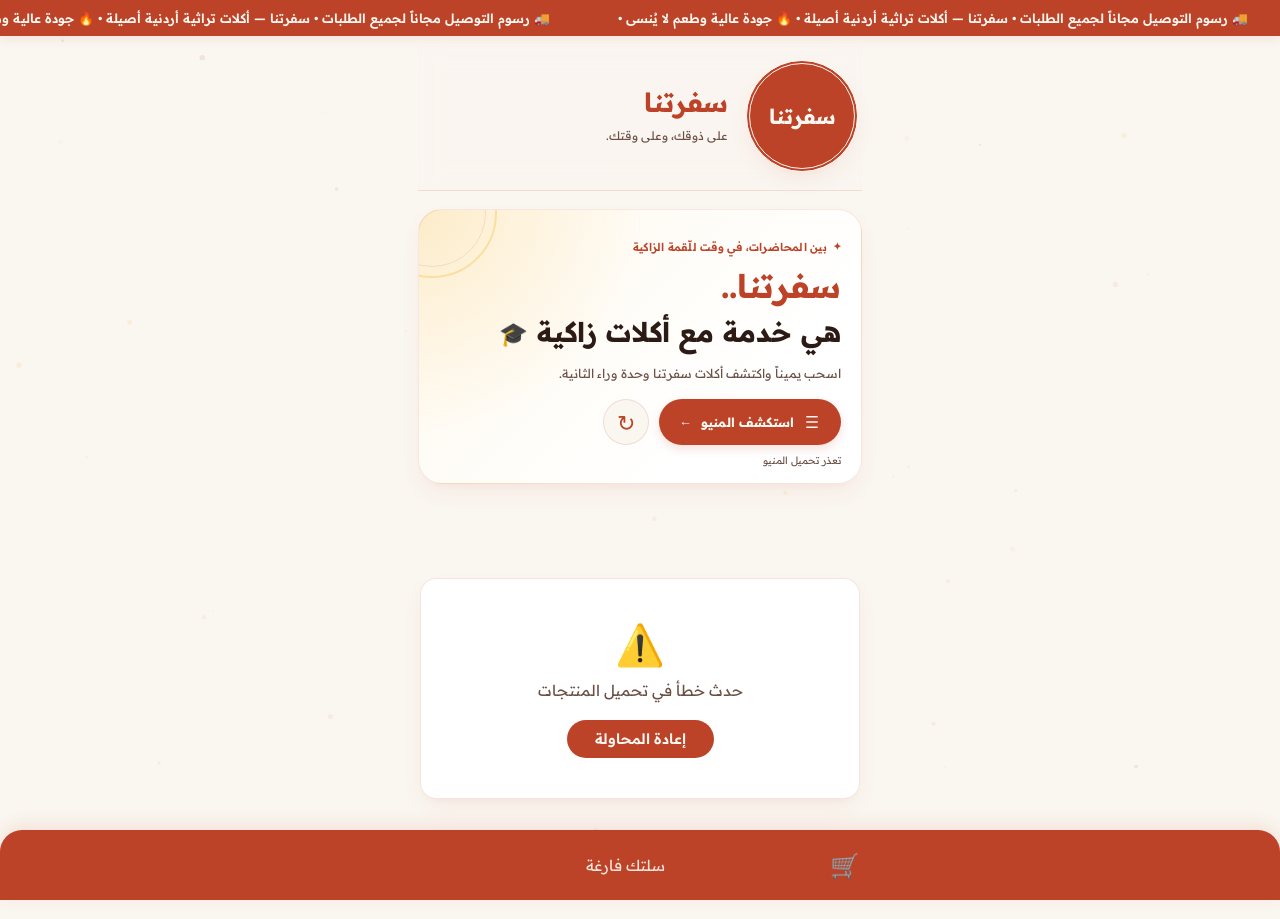
==== index.html @ 5b8acf87 "Add files via upload الشعارر الجديد" ====
<!DOCTYPE html>
<html lang="ar" dir="rtl">
<head>
  <meta charset="UTF-8" />
  <meta name="viewport" content="width=device-width, initial-scale=1.0, viewport-fit=cover" />
  <meta name="description" content="سفرتنا — أكلات تراثية أردنية أصيلة. اطلب الآن وتوصيل مجاني لجميع الطلبات." />
  <meta name="theme-color" content="#FAF6F0" />
  <title>سفرتنا | أكلات تراثية أردنية أصيلة</title>

  <!-- Google Fonts -->
  <link rel="preconnect" href="https://fonts.googleapis.com" />
  <link rel="preconnect" href="https://fonts.gstatic.com" crossorigin />
  <link href="https://fonts.googleapis.com/css2?family=Readex+Pro:wght@300;400;600;700&display=swap" rel="stylesheet" />

  <!-- Swiper -->
  <link rel="stylesheet" href="https://cdn.jsdelivr.net/npm/swiper@11/swiper-bundle.min.css" />

  <!-- App Styles -->
  <link rel="stylesheet" href="style.css" />
</head>
<body>
  <!-- Particle Canvas -->
  <canvas id="particleCanvas"></canvas>

  <!-- Announcement Bar -->
  <div class="announcement-bar" id="announcementBar">
    <div class="marquee-track">
      <span class="marquee-content">
        🚚 رسوم التوصيل مجاناً لجميع الطلبات &bull; سفرتنا — أكلات تراثية أردنية أصيلة &bull; 🔥 جودة عالية وطعم لا يُنسى &bull;&nbsp;
      </span>
      <span class="marquee-content" aria-hidden="true">
        🚚 رسوم التوصيل مجاناً لجميع الطلبات &bull; سفرتنا — أكلات تراثية أردنية أصيلة &bull; 🔥 جودة عالية وطعم لا يُنسى &bull;&nbsp;
      </span>
    </div>
  </div>

  <!-- Main Container -->
  <div class="main-container">
    <!-- Header -->
    <header class="site-header" id="siteHeader">
      <div class="logo-wrap">
        <div class="logo-placeholder" id="logoPlaceholder"></div>
        <img class="brand-logo" id="brandLogo" src="" alt="سفرتنا" style="display:none;" />
      </div>
      <div class="header-brand-copy">
        <span class="header-brand-name">سفرتنا</span>
        <span class="header-brand-note">على ذوقك، وعلى وقتك.</span>
      </div>
    </header>

    <!-- Mobile-first journey hero -->
    <section class="journey-hero" aria-labelledby="journeyTitle">
      <div class="journey-hero-glow" aria-hidden="true"></div>
      <div class="journey-hero-copy">
        <span class="journey-eyebrow">بين المحاضرات، في وقت للّقمة الزاكية</span>
        <h1 id="journeyTitle"><span class="hero-brand-line">سفرتنا..</span> هي خدمة مع أكلات زاكية <span class="hero-student-icon" aria-hidden="true">🎓</span></h1>
        <p>اسحب يميناً واكتشف أكلات سفرتنا وحدة وراء الثانية.</p>
      </div>
      <div class="journey-hero-actions">
        <button class="journey-start-btn" id="journeyStartBtn" type="button"><svg class="cta-icon" viewBox="0 0 24 24" fill="none" stroke="currentColor" stroke-width="1.8" stroke-linecap="round" aria-hidden="true"><path d="M5 5h14M5 12h14M5 19h14" /></svg> استكشف المنيو <span aria-hidden="true">←</span></button>
        <button class="refresh-btn" id="refreshBtn" type="button" aria-label="تحديث الأصناف">↻</button>
      </div>
      <span class="sync-status" id="syncStatus" aria-live="polite"></span>
    </section>

    <!-- Category Pills -->
    <nav class="category-nav" id="categoryNav">
      <div class="category-scroll" id="categoryScroll">
        <!-- pills injected by JS -->
      </div>
    </nav>

    <div class="swipe-guide" id="swipeGuide" role="status">
      <span class="swipe-guide-finger" aria-hidden="true">☝</span>
      <span>اسحب لليمين لاكتشاف باقي الأصناف</span>
    </div>

    <!-- Skeleton Loader -->
    <div class="skeleton-grid" id="skeletonLoader">
      <div class="skeleton-card"><div class="skeleton-img"></div><div class="skeleton-text"></div><div class="skeleton-text short"></div></div>
      <div class="skeleton-card"><div class="skeleton-img"></div><div class="skeleton-text"></div><div class="skeleton-text short"></div></div>
      <div class="skeleton-card"><div class="skeleton-img"></div><div class="skeleton-text"></div><div class="skeleton-text short"></div></div>
      <div class="skeleton-card"><div class="skeleton-img"></div><div class="skeleton-text"></div><div class="skeleton-text short"></div></div>
    </div>

    <!-- Error State -->
    <div class="error-state" id="errorState" style="display:none;">
      <div class="error-card">
        <span class="error-icon">⚠️</span>
        <p>حدث خطأ في تحميل المنتجات</p>
        <button class="retry-btn" id="retryBtn">إعادة المحاولة</button>
      </div>
    </div>

    <!-- Swiper -->
    <div class="swiper" id="productSwiper" style="display:none;">
      <div class="swiper-wrapper" id="swiperWrapper">
        <!-- slides injected by JS -->
      </div>
    </div>
  </div>

  <!-- Floating Cart Bar -->
  <div class="cart-bar" id="cartBar">
    <div class="cart-bar-inner" id="cartBarInner">
      <div class="cart-bar-left">
        <span class="cart-bar-icon">🛒</span>
        <span class="cart-badge" id="cartBadge" style="display:none;">0</span>
      </div>
      <div class="cart-bar-center">
        <span id="cartBarText">سلتك فارغة</span>
      </div>
      <div class="cart-bar-right">
        <span id="cartBarTotal"></span>
      </div>
    </div>
  </div>

  <!-- Cart Drawer Overlay -->
  <div class="drawer-overlay" id="drawerOverlay">
    <div class="cart-drawer" id="cartDrawer">
      <div class="drawer-content" id="drawerContent">
        <!-- populated by JS -->
      </div>
    </div>
  </div>

  <!-- Toast Container -->
  <div class="toast-container" id="toastContainer"></div>

  <!-- Swiper JS -->
  <script src="https://cdn.jsdelivr.net/npm/swiper@11/swiper-bundle.min.js"></script>
  <!-- App JS -->
  <script src="app.js"></script>
</body>
</html>
---- style.css ----
/* ============================================
   سفرتنا — DESIGN SYSTEM & COMPLETE STYLES
   ============================================ */

/* ---------- CSS CUSTOM PROPERTIES ---------- */
:root {
  /* Brand colors. Existing variable names remain compatible with app.js. */
  --primary: #BC4327;
  --accent: #F2B734;
  --cream: #FAF6F0;
  --surface: #FFFFFF;
  --espresso: #2C1A14;
  --bg-primary: var(--cream);
  --bg-secondary: #F4EDE3;
  --bg-card: var(--surface);
  --copper: var(--primary);
  --copper-light: var(--primary);
  --gold: var(--accent);
  --gold-dim: #C89019;
  --text-primary: var(--espresso);
  --text-secondary: #6B5045;
  --border-subtle: rgba(188, 67, 39, 0.14);
  --glow-copper: rgba(188, 67, 39, 0.16);
  --shadow-card: 0 10px 25px -5px rgba(188, 67, 39, 0.08), 0 8px 10px -6px rgba(188, 67, 39, 0.04);
  --shadow-action: 0 4px 14px 0 rgba(188, 67, 39, 0.39);
  --font-family: 'Readex Pro', sans-serif;
  --radius-sm: 12px;
  --radius-md: 16px;
  --radius-lg: 16px;
  --radius-xl: 24px;
  --transition-fast: 0.2s ease;
  --transition-normal: 0.25s ease;
  --transition-smooth: 0.35s ease-out;
}

/* ---------- RESET ---------- */
*, *::before, *::after {
  margin: 0;
  padding: 0;
  box-sizing: border-box;
}

html {
  scroll-behavior: smooth;
  -webkit-text-size-adjust: 100%;
}

body {
  font-family: var(--font-family);
  background: var(--bg-primary);
  color: var(--text-primary);
  direction: rtl;
  overflow-x: hidden;
  min-height: 100vh;
  min-height: 100dvh;
  -webkit-font-smoothing: antialiased;
  -moz-osx-font-smoothing: grayscale;
  padding-bottom: calc(80px + env(safe-area-inset-bottom, 0px));
  color-scheme: light;
}

img {
  max-width: 100%;
  display: block;
}

button {
  font-family: var(--font-family);
  border: none;
  cursor: pointer;
  outline: none;
  background: none;
  color: inherit;
  -webkit-tap-highlight-color: transparent;
}

button:focus-visible {
  outline: 3px solid var(--primary);
  outline-offset: 3px;
}

/* ---------- PARTICLE CANVAS ---------- */
#particleCanvas {
  position: fixed;
  top: 0;
  left: 0;
  width: 100%;
  height: 100%;
  z-index: 0;
  pointer-events: none;
  opacity: 0.35;
}

/* ---------- ANNOUNCEMENT BAR ---------- */
.announcement-bar {
  position: fixed;
  top: 0;
  left: 0;
  right: 0;
  z-index: 1000;
  height: 36px;
  background: var(--primary);
  display: flex;
  align-items: center;
  overflow: hidden;
  box-shadow: 0 2px 12px rgba(188, 67, 39, 0.12);
}

.marquee-track {
  display: flex;
  white-space: nowrap;
  animation: marqueeRTL 28s linear infinite;
}

.marquee-content {
  font-size: 0.8rem;
  font-weight: 600;
  color: var(--cream);
  padding: 0 2rem;
  flex-shrink: 0;
}

@keyframes marqueeRTL {
  0%   { transform: translateX(0); }
  100% { transform: translateX(50%); }
}

/* ---------- MAIN CONTAINER ---------- */
.main-container {
  position: relative;
  z-index: 1;
  max-width: 480px;
  margin: 0 auto;
  padding-top: 46px; /* below announcement */
  width: 100%;
}

@media (max-width: 480px) {
  .main-container {
    max-width: 100%;
  }
}

/* ---------- HEADER ---------- */
.site-header {
  display: flex;
  align-items: center;
  gap: 18px;
  text-align: right;
  margin: 0 18px;
  padding: 14px 4px 18px;
  background: rgba(250, 246, 240, 0.9);
  border-bottom: 1px solid var(--border-subtle);
  -webkit-backdrop-filter: blur(12px);
  backdrop-filter: blur(12px);
}

.logo-wrap {
  display: flex;
  justify-content: center;
  align-items: center;
  flex: 0 0 112px;
  min-height: 112px;
}

.logo-placeholder {
  width: 112px;
  height: 112px;
  border-radius: 50%;
  display: grid;
  place-items: center;
  background: var(--primary);
  border: 4px double var(--cream);
  box-shadow: var(--shadow-card);
}

.logo-placeholder::after {
  content: 'سفرتنا';
  color: var(--cream);
  font-size: 1.3rem;
  font-weight: 700;
}

.brand-logo {
  width: 112px;
  height: 112px;
  object-fit: contain;
  filter: drop-shadow(0 5px 10px var(--glow-copper));
}

.header-brand-copy {
  display: flex;
  flex-direction: column;
  gap: 6px;
  min-width: 0;
}

.header-brand-name {
  color: var(--primary);
  font-size: 1.65rem;
  font-weight: 700;
  line-height: 1.3;
}

.header-brand-note {
  color: var(--text-secondary);
  font-size: 0.74rem;
  line-height: 1.6;
}

.header-divider {
  display: flex;
  align-items: center;
  gap: 10px;
  padding: 0 24px;
}

.divider-line {
  flex: 1;
  height: 1px;
  background: linear-gradient(to left, transparent, var(--copper), transparent);
}

.divider-diamond {
  color: var(--copper);
  font-size: 0.65rem;
  opacity: 0.8;
}

/* ---------- JOURNEY HERO ---------- */
.journey-hero {
  position: relative;
  isolation: isolate;
  margin: 18px 18px 8px;
  padding: 24px 20px 16px;
  border: 1px solid rgba(188, 67, 39, 0.12);
  border-radius: 24px;
  overflow: hidden;
  background:
    radial-gradient(circle at 0% 0%, rgba(242, 183, 52, 0.2), transparent 44%),
    linear-gradient(135deg, #FFF9EE, var(--surface) 72%);
  box-shadow: var(--shadow-card);
}

.journey-hero-glow {
  position: absolute;
  width: 130px;
  height: 130px;
  left: -52px;
  top: -62px;
  border-radius: 50%;
  border: 2px solid rgba(242, 183, 52, 0.32);
  outline: 1px solid rgba(188, 67, 39, 0.12);
  outline-offset: -12px;
  z-index: -1;
  animation: heroGlow 5s ease-in-out infinite alternate;
}

@keyframes heroGlow {
  from { transform: translate3d(0, 0, 0) scale(0.9); opacity: 0.5; }
  to { transform: translate3d(24px, 12px, 0) scale(1.15); opacity: 0.9; }
}

.journey-hero-copy { position: relative; z-index: 1; }

.journey-eyebrow {
  display: inline-flex;
  align-items: center;
  gap: 6px;
  color: var(--primary);
  font-size: 0.69rem;
  font-weight: 600;
  letter-spacing: 0.02em;
  margin-bottom: 7px;
}

.journey-eyebrow::before {
  content: '✦';
  font-size: 0.65rem;
}

.journey-hero h1 {
  color: var(--espresso);
  font-size: clamp(1.35rem, 5.5vw, 1.7rem);
  font-weight: 700;
  line-height: 1.55;
  margin-bottom: 10px;
}

.hero-brand-line {
  display: block;
  color: var(--primary);
  font-size: 1.2em;
}

.hero-student-icon {
  display: inline-block;
  font-size: 0.85em;
}

.journey-hero p {
  color: var(--text-secondary);
  font-size: 0.78rem;
  line-height: 1.7;
  max-width: 300px;
}

.journey-hero-actions {
  display: flex;
  align-items: center;
  gap: 10px;
  margin-top: 15px;
}

.journey-start-btn {
  min-height: 46px;
  padding: 0 20px;
  border-radius: 50px;
  display: inline-flex;
  align-items: center;
  justify-content: center;
  gap: 9px;
  color: var(--cream);
  background: var(--primary);
  box-shadow: 0 4px 10px rgba(188, 67, 39, 0.16);
  font-size: 0.8rem;
  font-weight: 700;
  transition: transform var(--transition-fast), box-shadow var(--transition-fast);
}

.journey-start-btn:hover { transform: translateY(-2px); box-shadow: var(--shadow-action); }
.journey-start-btn:active { transform: scale(0.97); box-shadow: var(--shadow-action); }

.cta-icon { width: 18px; height: 18px; flex-shrink: 0; }

.refresh-btn {
  width: 46px;
  height: 46px;
  border: 1px solid var(--border-subtle);
  border-radius: 50px;
  color: var(--primary);
  background: var(--cream);
  font-size: 1.35rem;
  line-height: 1;
  transition: transform var(--transition-fast), background var(--transition-fast);
}

.refresh-btn:hover { background: rgba(242, 183, 52, 0.18); transform: rotate(20deg); }
.refresh-btn:active { background: rgba(242, 183, 52, 0.24); }
.refresh-btn.is-refreshing { animation: spinRefresh 0.8s linear infinite; }
.refresh-btn:disabled { opacity: 0.7; cursor: wait; }

@keyframes spinRefresh { to { transform: rotate(360deg); } }

.sync-status {
  display: block;
  min-height: 13px;
  margin-top: 9px;
  color: var(--text-secondary);
  font-size: 0.63rem;
}

/* ---------- CATEGORY PILLS ---------- */
.category-nav {
  padding: 16px 0 8px;
}

.category-scroll {
  display: flex;
  gap: 10px;
  padding: 0 20px;
  overflow-x: auto;
  scroll-snap-type: x mandatory;
  -webkit-overflow-scrolling: touch;
  scrollbar-width: none;
}

.category-scroll::-webkit-scrollbar {
  display: none;
}

.cat-pill {
  flex-shrink: 0;
  scroll-snap-align: start;
  padding: 8px 20px;
  border-radius: 999px;
  border: 1px solid var(--border-subtle);
  background: var(--surface);
  color: var(--text-secondary);
  font-size: 0.85rem;
  font-weight: 400;
  white-space: nowrap;
  display: inline-flex;
  align-items: center;
  gap: 7px;
  transition: all var(--transition-normal);
  cursor: pointer;
}

.cat-pill:hover {
  transform: scale(1.05);
  border-color: var(--copper);
  color: var(--text-primary);
}

.cat-pill.active {
  background: var(--primary);
  color: var(--cream);
  border-color: transparent;
  font-weight: 600;
  box-shadow: 0 4px 12px rgba(188, 67, 39, 0.16);
}

.cat-count {
  display: inline-flex;
  align-items: center;
  justify-content: center;
  min-width: 19px;
  height: 19px;
  padding: 0 5px;
  border-radius: 999px;
  color: var(--copper-light);
  background: rgba(188, 67, 39, 0.08);
  font-size: 0.65rem;
  font-weight: 700;
}

.cat-pill.active .cat-count {
  color: var(--espresso);
  background: var(--accent);
}

.swipe-guide {
  display: flex;
  align-items: center;
  justify-content: center;
  gap: 7px;
  min-height: 22px;
  padding: 2px 20px 0;
  color: var(--text-secondary);
  font-size: 0.68rem;
  pointer-events: none;
  animation: guideFade 4.5s ease forwards;
}

.swipe-guide-finger {
  display: inline-block;
  font-size: 1rem;
  animation: guideMove 1.15s ease-in-out infinite;
}

@keyframes guideMove {
  0%, 100% { transform: translateX(0); }
  50% { transform: translateX(10px); }
}

@keyframes guideFade {
  0%, 70% { opacity: 1; }
  100% { opacity: 0; visibility: hidden; }
}

.swipe-guide.is-hidden { display: none; }

/* ---------- SKELETON LOADERS ---------- */
.skeleton-grid {
  display: grid;
  grid-template-columns: repeat(2, 1fr);
  gap: 14px;
  padding: 20px;
}

.skeleton-card {
  background: var(--surface);
  border-radius: var(--radius-lg);
  padding: 14px;
  overflow: hidden;
  box-shadow: var(--shadow-card);
}

.skeleton-img {
  width: 100%;
  aspect-ratio: 1 / 1;
  border-radius: var(--radius-md);
  background: #F0E5D8;
  position: relative;
  overflow: hidden;
  margin-bottom: 12px;
}

.skeleton-img::after,
.skeleton-text::after {
  content: '';
  position: absolute;
  top: 0;
  left: 0;
  width: 100%;
  height: 100%;
  background: linear-gradient(90deg, transparent 0%, rgba(188,67,39,0.08) 50%, transparent 100%);
  animation: shimmer 1.5s infinite;
}

.skeleton-text {
  height: 14px;
  border-radius: 6px;
  background: #F0E5D8;
  margin-bottom: 8px;
  position: relative;
  overflow: hidden;
}

.skeleton-text.short {
  width: 55%;
}

@keyframes shimmer {
  0%   { transform: translateX(-100%); }
  100% { transform: translateX(100%); }
}

/* ---------- ERROR STATE ---------- */
.error-state {
  padding: 40px 20px;
  text-align: center;
}

.error-card {
  background: var(--bg-card);
  border: 1px solid var(--border-subtle);
  border-radius: var(--radius-lg);
  padding: 40px 24px;
  box-shadow: var(--shadow-card);
}

.error-icon {
  font-size: 2.5rem;
  display: block;
  margin-bottom: 12px;
}

.error-card p {
  color: var(--text-secondary);
  margin-bottom: 20px;
  font-size: 0.95rem;
}

.retry-btn {
  padding: 10px 28px;
  border-radius: 999px;
  background: var(--primary);
  color: var(--cream);
  font-weight: 600;
  font-size: 0.9rem;
  transition: transform var(--transition-fast);
}

.retry-btn:hover { transform: scale(1.05); box-shadow: var(--shadow-action); }
.retry-btn:active { transform: scale(0.96); box-shadow: var(--shadow-action); }

/* ---------- SWIPER ---------- */
.swiper {
  width: 100%;
  padding-top: 30px;
  padding-bottom: 60px;
  overflow: hidden;
  touch-action: pan-y;
}

.swiper-slide {
  width: 300px !important;
  max-width: 85vw !important;
  height: auto;
  transition: transform 0.4s ease, opacity 0.4s ease;
  opacity: 0.6;
}

.swiper-slide-active {
  opacity: 1;
  transform: scale(1.05);
  border-radius: var(--radius-lg);
  box-shadow: var(--shadow-card);
}

/* ---------- PRODUCT CARDS ---------- */
.product-card {
  background: var(--bg-card);
  border: 1px solid var(--border-subtle);
  border-radius: var(--radius-lg);
  overflow: hidden;
  box-shadow: var(--shadow-card);
  transition: border-color var(--transition-normal), box-shadow var(--transition-normal);
}

.product-card:hover {
  border-color: var(--copper);
  box-shadow: 0 14px 28px -5px rgba(188, 67, 39, 0.14), 0 8px 12px -6px rgba(188, 67, 39, 0.06);
}

.card-image-wrap {
  position: relative;
  width: 100%;
  aspect-ratio: 1 / 1;
  overflow: hidden;
  border-radius: var(--radius-md) var(--radius-md) 0 0;
}

.card-image-wrap img {
  width: 100%;
  height: 100%;
  object-fit: cover;
  transition: transform 0.5s ease;
}

.product-card:hover .card-image-wrap img {
  transform: scale(1.05);
}

.card-image-overlay {
  position: absolute;
  bottom: 0;
  left: 0;
  right: 0;
  height: 18%;
  background: linear-gradient(to top, var(--bg-card), transparent);
  pointer-events: none;
}

.product-badge {
  position: absolute;
  top: 12px;
  right: 12px;
  z-index: 2;
  display: inline-flex;
  align-items: center;
  min-height: 28px;
  padding: 4px 10px;
  border: 1px solid rgba(44, 26, 20, 0.08);
  border-radius: 999px;
  color: var(--espresso);
  background: var(--accent);
  box-shadow: 0 4px 12px rgba(188, 67, 39, 0.16);
  font-size: 0.67rem;
  font-weight: 700;
}

.product-badge::before {
  content: '★';
  margin-left: 5px;
  font-size: 0.65rem;
  color: var(--espresso);
}

.card-body {
  padding: 16px;
}

.card-name {
  font-size: 1.05rem;
  font-weight: 700;
  color: var(--text-primary);
  margin-bottom: 4px;
  line-height: 1.4;
}

.card-desc {
  font-size: 0.78rem;
  color: var(--text-secondary);
  line-height: 1.5;
  margin-bottom: 12px;
  display: -webkit-box;
  -webkit-line-clamp: 2;
  -webkit-box-orient: vertical;
  overflow: hidden;
}

.card-category {
  display: inline-block;
  font-size: 0.7rem;
  color: var(--copper-light);
  background: rgba(188, 67, 39, 0.07);
  padding: 3px 10px;
  border-radius: 999px;
  margin-bottom: 12px;
}

/* ---------- SIZE PILLS ---------- */
.size-selector {
  display: flex;
  gap: 8px;
  flex-wrap: wrap;
  margin-bottom: 12px;
}

.size-pill {
  padding: 5px 14px;
  border-radius: 999px;
  border: 1px solid var(--copper);
  background: transparent;
  color: var(--copper-light);
  font-size: 0.78rem;
  font-weight: 400;
  transition: all var(--transition-fast);
  cursor: pointer;
}

.size-pill:hover {
  background: rgba(188, 67, 39, 0.07);
}

.size-pill.active {
  background: var(--primary);
  color: var(--cream);
  border-color: transparent;
  font-weight: 600;
}

/* ---------- PRICE ---------- */
.card-price {
  font-size: 1.3rem;
  font-weight: 700;
  color: var(--espresso);
  margin-bottom: 14px;
  transition: opacity 0.15s ease;
  direction: ltr;
  text-align: right;
}

.card-price .currency {
  font-size: 0.8rem;
  font-weight: 400;
  color: var(--text-secondary);
  margin-right: 4px;
}

/* ---------- ADD TO CART BUTTON ---------- */
.add-to-cart-btn {
  width: 100%;
  padding: 12px 16px;
  border-radius: 50px;
  background: var(--accent);
  color: var(--espresso);
  font-size: 0.9rem;
  font-weight: 700;
  display: flex;
  align-items: center;
  justify-content: center;
  gap: 8px;
  transition: all var(--transition-fast);
  cursor: pointer;
}

.add-to-cart-btn:hover {
  background: var(--accent);
  box-shadow: 0 4px 14px rgba(242, 183, 52, 0.35);
  transform: scale(1.02);
}

.add-to-cart-btn:active {
  transform: scale(0.97);
  box-shadow: 0 4px 14px rgba(242, 183, 52, 0.35);
}

.add-to-cart-btn.success {
  background: var(--primary);
  color: var(--cream);
  pointer-events: none;
}

/* ---------- FLOATING CART BAR ---------- */
.cart-bar {
  position: fixed;
  bottom: 0;
  left: 0;
  right: 0;
  z-index: 900;
  padding: 0 0 env(safe-area-inset-bottom, 0px);
  background: var(--primary);
  border-radius: 22px 22px 0 0;
  box-shadow: 0 -4px 18px rgba(188, 67, 39, 0.12);
  cursor: pointer;
}

.cart-bar-inner {
  max-width: 480px;
  margin: 0 auto;
  height: 70px;
  display: flex;
  align-items: center;
  justify-content: space-between;
  padding: 0 20px;
}

.cart-bar-left {
  position: relative;
  display: flex;
  align-items: center;
}

.cart-bar-icon {
  font-size: 1.5rem;
}

.cart-badge {
  position: absolute;
  top: -8px;
  right: -10px;
  width: 22px;
  height: 22px;
  border-radius: 50%;
  background: var(--accent);
  color: var(--espresso);
  font-size: 0.7rem;
  font-weight: 700;
  display: flex;
  align-items: center;
  justify-content: center;
  transition: transform 0.3s ease;
}

.cart-badge.bounce {
  animation: badgeBounce 0.3s ease;
}

@keyframes badgeBounce {
  0%, 100% { transform: scale(1); }
  50% { transform: scale(1.3); }
}

.cart-bar-center {
  font-size: 0.95rem;
  font-weight: 600;
  color: var(--cream);
}

.cart-bar-center .muted {
  opacity: 0.9;
  font-weight: 400;
}

.cart-bar-right {
  font-size: 1rem;
  font-weight: 700;
  color: var(--cream);
  direction: ltr;
}

/* ---------- DRAWER OVERLAY ---------- */
.drawer-overlay {
  position: fixed;
  inset: 0;
  z-index: 1100;
  background: rgba(44, 26, 20, 0.5);
  backdrop-filter: blur(4px);
  opacity: 0;
  visibility: hidden;
  transition: opacity 0.3s ease, visibility 0.3s ease;
}

.drawer-overlay.open {
  opacity: 1;
  visibility: visible;
}

/* ---------- CART DRAWER ---------- */
.cart-drawer {
  position: fixed;
  bottom: 0;
  left: 0;
  right: 0;
  z-index: 1101;
  max-height: 90vh;
  background: var(--surface);
  border-top: 2px solid var(--copper);
  border-radius: var(--radius-xl) var(--radius-xl) 0 0;
  transform: translateY(100%);
  transition: transform var(--transition-smooth);
  overflow: hidden;
  display: flex;
  flex-direction: column;
}

.drawer-overlay.open .cart-drawer {
  transform: translateY(0);
}

.drawer-content {
  overflow-y: auto;
  -webkit-overflow-scrolling: touch;
  flex: 1;
  max-height: 90vh;
}

.drawer-header {
  display: flex;
  align-items: center;
  justify-content: space-between;
  padding: 20px 20px 14px;
  position: sticky;
  top: 0;
  background: var(--surface);
  z-index: 2;
  border-bottom: 1px solid var(--border-subtle);
}

.drawer-title {
  font-size: 1.1rem;
  font-weight: 700;
  color: var(--copper);
}

.drawer-close {
  width: 36px;
  height: 36px;
  border-radius: 50%;
  background: var(--cream);
  font-size: 1rem;
  color: var(--text-secondary);
  display: flex;
  align-items: center;
  justify-content: center;
  transition: background var(--transition-fast);
}

.drawer-close:hover {
  background: rgba(188, 67, 39, 0.08);
}

/* Cart Items */
.drawer-items {
  padding: 8px 20px;
}

.cart-item-row {
  display: flex;
  align-items: center;
  gap: 12px;
  padding: 14px 0;
  border-bottom: 1px solid var(--border-subtle);
}

.cart-item-thumb {
  width: 50px;
  height: 50px;
  border-radius: var(--radius-sm);
  object-fit: cover;
  flex-shrink: 0;
}

.cart-item-info {
  flex: 1;
  min-width: 0;
}

.cart-item-name {
  font-size: 0.85rem;
  font-weight: 600;
  color: var(--text-primary);
  white-space: nowrap;
  overflow: hidden;
  text-overflow: ellipsis;
}

.cart-item-size {
  font-size: 0.72rem;
  color: var(--text-secondary);
  margin-top: 2px;
}

.cart-item-controls {
  display: flex;
  align-items: center;
  gap: 6px;
  flex-shrink: 0;
}

.qty-btn {
  width: 28px;
  height: 28px;
  border-radius: 50%;
  background: rgba(188, 67, 39, 0.08);
  color: var(--copper-light);
  font-size: 0.85rem;
  font-weight: 700;
  display: flex;
  align-items: center;
  justify-content: center;
  transition: background var(--transition-fast);
}

.qty-btn:hover {
  background: rgba(188, 67, 39, 0.16);
}

.qty-value {
  font-size: 0.85rem;
  font-weight: 600;
  min-width: 20px;
  text-align: center;
}

.delete-btn {
  width: 28px;
  height: 28px;
  border-radius: 50%;
  background: rgba(188, 67, 39, 0.07);
  color: var(--primary);
  font-size: 0.8rem;
  display: flex;
  align-items: center;
  justify-content: center;
  margin-right: 4px;
  transition: background var(--transition-fast);
}

.delete-btn:hover {
  background: rgba(188, 67, 39, 0.14);
}

.cart-item-subtotal {
  font-size: 0.85rem;
  font-weight: 700;
  color: var(--espresso);
  flex-shrink: 0;
  min-width: 60px;
  text-align: left;
  direction: ltr;
}

/* Drawer Footer */
.drawer-footer {
  padding: 16px 20px 24px;
  border-top: 1px solid var(--border-subtle);
  position: sticky;
  bottom: 0;
  background: var(--surface);
}

.drawer-delivery {
  font-size: 0.8rem;
  color: var(--text-secondary);
  margin-bottom: 8px;
}

.drawer-total-row {
  display: flex;
  align-items: center;
  justify-content: space-between;
  margin-bottom: 16px;
}

.drawer-total-label {
  font-size: 0.95rem;
  font-weight: 600;
  color: var(--text-primary);
}

.drawer-total-value {
  font-size: 1.2rem;
  font-weight: 700;
  color: var(--espresso);
  direction: ltr;
}

.checkout-btn {
  width: 100%;
  padding: 14px 20px;
  border-radius: 50px;
  background: var(--primary);
  color: var(--cream);
  font-size: 1rem;
  font-weight: 700;
  display: flex;
  align-items: center;
  justify-content: center;
  gap: 8px;
  transition: all var(--transition-fast);
}

.checkout-btn:hover {
  transform: scale(1.02);
  box-shadow: var(--shadow-action);
}

.checkout-btn:active {
  transform: scale(0.97);
  box-shadow: var(--shadow-action);
}

/* Empty Cart */
.empty-cart {
  text-align: center;
  padding: 60px 20px 40px;
}

.empty-cart-icon {
  font-size: 3rem;
  display: block;
  margin-bottom: 16px;
  opacity: 0.5;
}

.empty-cart-title {
  font-size: 1.1rem;
  font-weight: 600;
  color: var(--text-primary);
  margin-bottom: 6px;
}

.empty-cart-sub {
  font-size: 0.85rem;
  color: var(--text-secondary);
}

/* ---------- REP SELECTION ---------- */
.rep-view {
  padding: 30px 20px 40px;
  text-align: center;
}

.rep-view-title {
  font-size: 1.05rem;
  font-weight: 700;
  color: var(--copper);
  margin-bottom: 6px;
}

.rep-view-sub {
  font-size: 0.82rem;
  color: var(--text-secondary);
  margin-bottom: 28px;
  line-height: 1.6;
}

.whatsapp-btn {
  display: flex;
  align-items: center;
  justify-content: center;
  gap: 12px;
  width: 100%;
  padding: 16px 20px;
  border-radius: 50px;
  background: #25D366;
  color: #fff;
  font-size: 0.95rem;
  font-weight: 700;
  margin-bottom: 12px;
  transition: all var(--transition-fast);
}

.whatsapp-btn:hover {
  background: #20bd5a;
  transform: scale(1.02);
}

.whatsapp-btn:active {
  transform: scale(0.97);
}

.whatsapp-btn svg {
  width: 22px;
  height: 22px;
  fill: #fff;
  flex-shrink: 0;
}

.back-to-cart-btn {
  display: inline-flex;
  align-items: center;
  gap: 6px;
  margin-top: 16px;
  color: var(--text-secondary);
  font-size: 0.85rem;
  background: none;
  border: none;
  cursor: pointer;
  transition: color var(--transition-fast);
}

.back-to-cart-btn:hover {
  color: var(--copper-light);
}

/* ---------- FLY-TO-CART CLONE ---------- */
.fly-clone {
  position: fixed;
  z-index: 2000;
  border-radius: 50%;
  overflow: hidden;
  pointer-events: none;
  transition: transform 0.7s cubic-bezier(0.25, 0.46, 0.45, 0.94),
              opacity 0.7s cubic-bezier(0.25, 0.46, 0.45, 0.94);
}

.fly-clone img {
  width: 100%;
  height: 100%;
  object-fit: cover;
}

/* ---------- TOAST NOTIFICATIONS ---------- */
.toast-container {
  position: fixed;
  bottom: 90px;
  left: 20px;
  z-index: 1200;
  display: flex;
  flex-direction: column-reverse;
  gap: 10px;
  pointer-events: none;
}

.toast {
  background: var(--bg-card);
  border-radius: var(--radius-sm);
  padding: 12px 18px;
  border-right: 3px solid var(--copper);
  color: var(--text-primary);
  font-size: 0.82rem;
  font-weight: 600;
  white-space: nowrap;
  animation: toastSlideIn 0.3s ease forwards;
  pointer-events: none;
  box-shadow: var(--shadow-card);
}

.toast.fade-out {
  animation: toastFadeOut 0.35s ease forwards;
}

@keyframes toastSlideIn {
  from {
    opacity: 0;
    transform: translateY(20px) translateX(-10px);
  }
  to {
    opacity: 1;
    transform: translateY(0) translateX(0);
  }
}

@keyframes toastFadeOut {
  from { opacity: 1; transform: translateY(0); }
  to   { opacity: 0; transform: translateY(10px); }
}

/* ---------- BUTTON PRESS BOUNCE ---------- */
@keyframes pressDown {
  0%   { transform: scale(1); }
  40%  { transform: scale(0.93); }
  70%  { transform: scale(1.04); }
  100% { transform: scale(1); }
}

.add-to-cart-btn.press {
  animation: pressDown 0.35s ease forwards;
}

/* ---------- CART BAR PULSE (when has items) ---------- */
@keyframes cartBarPulse {
  0%, 100% { box-shadow: 0 -2px 8px rgba(188,67,39,0.08); }
  50%       { box-shadow: 0 -6px 20px rgba(188,67,39,0.2); }
}

.cart-bar.has-items {
  animation: cartBarPulse 2.5s ease-in-out infinite;
}

/* ---------- SWIPE HINT ---------- */
.swipe-hint {
  position: absolute;
  top: 50%;
  left: 50%;
  transform: translate(-50%, -50%);
  z-index: 10;
  display: flex;
  flex-direction: column;
  align-items: center;
  gap: 8px;
  pointer-events: none;
  animation: swipeHintFade 2.8s ease forwards;
}

.swipe-hint-finger {
  font-size: 2rem;
  animation: swipeHintMove 1.2s ease-in-out 2;
}

.swipe-hint-text {
  font-size: 0.75rem;
  color: var(--text-secondary);
  font-weight: 600;
  letter-spacing: 0.05em;
}

@keyframes swipeHintMove {
  0%   { transform: translateX(0); opacity: 1; }
  30%  { transform: translateX(-24px); opacity: 1; }
  60%  { transform: translateX(24px); opacity: 1; }
  100% { transform: translateX(0); opacity: 1; }
}

@keyframes swipeHintFade {
  0%   { opacity: 0; }
  15%  { opacity: 1; }
  75%  { opacity: 1; }
  100% { opacity: 0; }
}

/* ---------- CARD ENTRANCE STAGGER ---------- */
@keyframes cardEntrance {
  from {
    opacity: 0;
    transform: translateY(28px) scale(0.96);
  }
  to {
    opacity: 1;
    transform: translateY(0) scale(1);
  }
}

.swiper-slide.entering {
  animation: cardEntrance 0.5s cubic-bezier(0.22, 1, 0.36, 1) both;
}

.swiper-slide.entering:nth-child(1) { animation-delay: 0ms; }
.swiper-slide.entering:nth-child(2) { animation-delay: 90ms; }
.swiper-slide.entering:nth-child(3) { animation-delay: 180ms; }
.swiper-slide.entering:nth-child(4) { animation-delay: 270ms; }
.swiper-slide.entering:nth-child(5) { animation-delay: 360ms; }
.swiper-slide.entering:nth-child(6) { animation-delay: 450ms; }
.swiper-slide.entering:nth-child(7) { animation-delay: 540ms; }
.swiper-slide.entering:nth-child(8) { animation-delay: 630ms; }

/* ---------- FLY-TO-CART ARC (enhanced) ---------- */
.fly-clone {
  position: fixed;
  z-index: 2000;
  border-radius: 50%;
  overflow: hidden;
  pointer-events: none;
  will-change: transform, opacity;
}

.fly-clone img {
  width: 100%;
  height: 100%;
  object-fit: cover;
}

/* ---------- PRICE COUNT-UP FLASH ---------- */
@keyframes priceFlash {
  0%   { color: var(--cream); transform: scale(1); }
  40%  { color: var(--accent); transform: scale(1.12); }
  100% { color: var(--cream); transform: scale(1); }
}

.cart-bar-right.updating {
  animation: priceFlash 0.45s ease forwards;
}

/* ---------- SCROLLBAR (webkit) ---------- */
::-webkit-scrollbar {
  width: 4px;
}

::-webkit-scrollbar-track {
  background: transparent;
}

::-webkit-scrollbar-thumb {
  background: var(--border-subtle);
  border-radius: 99px;
}

/* ---------- MEDIA QUERIES ---------- */
@media (min-width: 481px) {
  .main-container {
    max-width: 480px;
  }
}

@media (max-width: 360px) {
  .swiper-slide {
    width: 260px !important;
  }
  .card-body {
    padding: 12px;
  }
  .card-name {
    font-size: 0.95rem;
  }
}

/* Keep touch interactions comfortable and protect battery on low-motion devices. */
@media (prefers-reduced-motion: reduce) {
  *, *::before, *::after {
    animation-duration: 0.01ms !important;
    animation-iteration-count: 1 !important;
    scroll-behavior: auto !important;
    transition-duration: 0.01ms !important;
  }
}
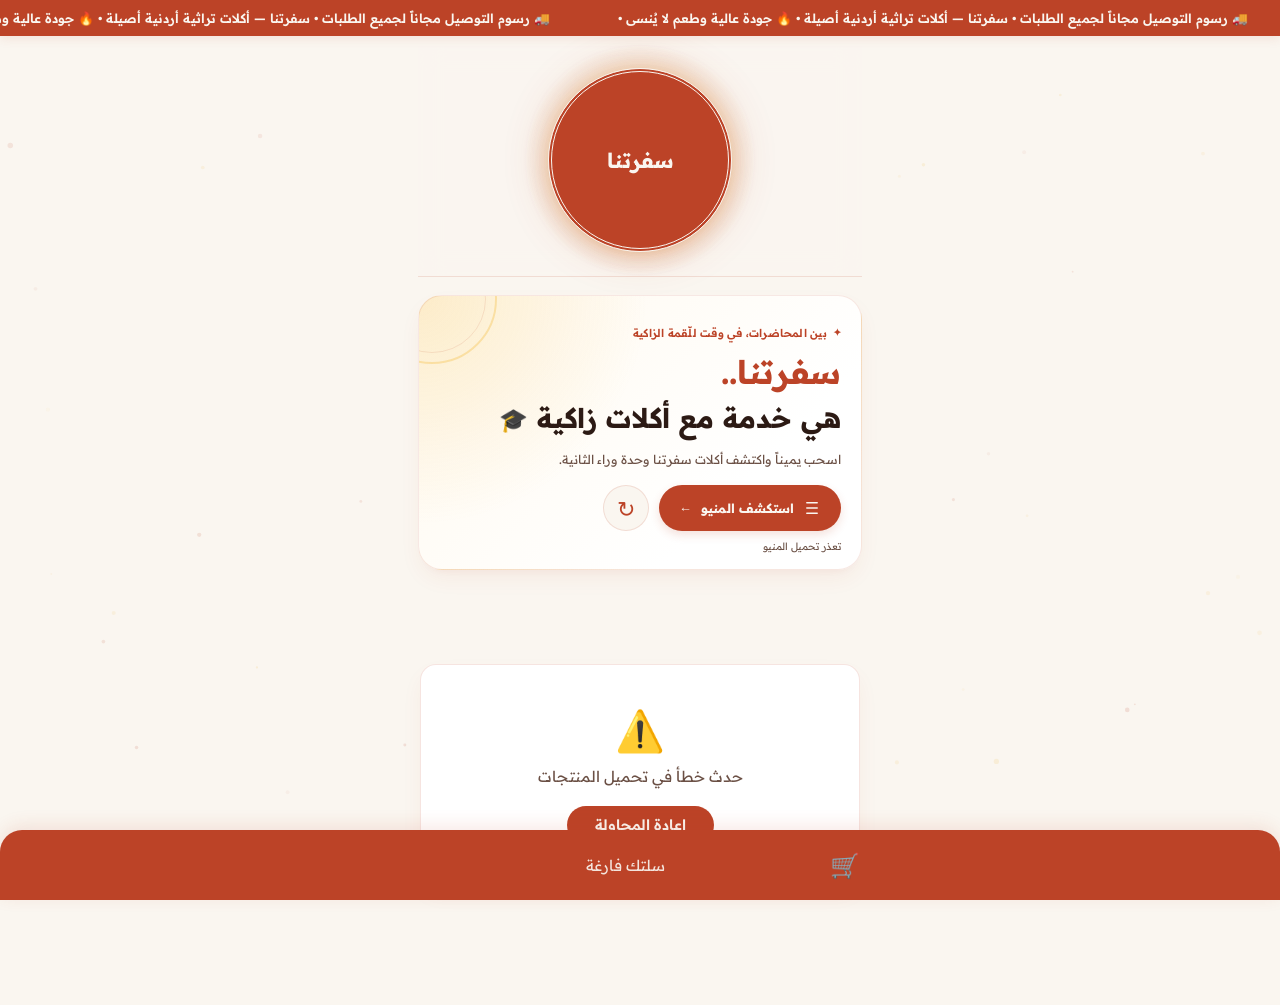
==== commit dbfea015: "Add files via upload الشعار الجديد المحدث" ====
--- a/index.html
+++ b/index.html
@@ -41,10 +41,6 @@
       <div class="logo-wrap">
         <div class="logo-placeholder" id="logoPlaceholder"></div>
         <img class="brand-logo" id="brandLogo" src="" alt="سفرتنا" style="display:none;" />
-      </div>
-      <div class="header-brand-copy">
-        <span class="header-brand-name">سفرتنا</span>
-        <span class="header-brand-note">على ذوقك، وعلى وقتك.</span>
       </div>
     </header>
 
--- a/style.css
+++ b/style.css
@@ -13,6 +13,9 @@
   --bg-primary: var(--cream);
   --bg-secondary: #F4EDE3;
   --bg-card: var(--surface);
+  --meal-surface: #F1D9C2;
+  --meal-surface-light: #F7E6D2;
+  --shadow-meal: 0 12px 30px -6px rgba(188, 67, 39, 0.28), 0 0 22px rgba(242, 183, 52, 0.2);
   --copper: var(--primary);
   --copper-light: var(--primary);
   --gold: var(--accent);
@@ -145,10 +148,10 @@
 .site-header {
   display: flex;
   align-items: center;
-  gap: 18px;
-  text-align: right;
+  justify-content: center;
+  text-align: center;
   margin: 0 18px;
-  padding: 14px 4px 18px;
+  padding: 22px 4px 24px;
   background: rgba(250, 246, 240, 0.9);
   border-bottom: 1px solid var(--border-subtle);
   -webkit-backdrop-filter: blur(12px);
@@ -156,16 +159,44 @@
 }
 
 .logo-wrap {
+  --logo-size: clamp(160px, 46vw, 184px);
+  position: relative;
+  isolation: isolate;
   display: flex;
   justify-content: center;
   align-items: center;
-  flex: 0 0 112px;
-  min-height: 112px;
+  width: var(--logo-size);
+  min-height: var(--logo-size);
+}
+
+.logo-wrap::before,
+.logo-wrap::after {
+  content: '';
+  position: absolute;
+  border-radius: 50%;
+  pointer-events: none;
+  z-index: -1;
+}
+
+.logo-wrap::before {
+  inset: -24px;
+  background: radial-gradient(circle, rgba(242, 183, 52, 0.4) 0%, rgba(188, 67, 39, 0.2) 42%, transparent 72%);
+  animation: logoHalo 4s ease-in-out infinite;
+}
+
+.logo-wrap::after {
+  inset: 12px;
+  box-shadow: 0 0 24px 9px rgba(242, 183, 52, 0.35), 0 0 45px 14px rgba(188, 67, 39, 0.19);
+}
+
+@keyframes logoHalo {
+  0%, 100% { transform: scale(0.94); opacity: 0.68; }
+  50% { transform: scale(1.08); opacity: 1; }
 }
 
 .logo-placeholder {
-  width: 112px;
-  height: 112px;
+  width: var(--logo-size);
+  height: var(--logo-size);
   border-radius: 50%;
   display: grid;
   place-items: center;
@@ -182,30 +213,10 @@
 }
 
 .brand-logo {
-  width: 112px;
-  height: 112px;
+  width: var(--logo-size);
+  height: var(--logo-size);
   object-fit: contain;
-  filter: drop-shadow(0 5px 10px var(--glow-copper));
-}
-
-.header-brand-copy {
-  display: flex;
-  flex-direction: column;
-  gap: 6px;
-  min-width: 0;
-}
-
-.header-brand-name {
-  color: var(--primary);
-  font-size: 1.65rem;
-  font-weight: 700;
-  line-height: 1.3;
-}
-
-.header-brand-note {
-  color: var(--text-secondary);
-  font-size: 0.74rem;
-  line-height: 1.6;
+  filter: drop-shadow(0 0 10px rgba(242, 183, 52, 0.65)) drop-shadow(0 7px 18px rgba(188, 67, 39, 0.32));
 }
 
 .header-divider {
@@ -559,7 +570,7 @@
 /* ---------- SWIPER ---------- */
 .swiper {
   width: 100%;
-  padding-top: 30px;
+  padding-top: 64px;
   padding-bottom: 60px;
   overflow: hidden;
   touch-action: pan-y;
@@ -577,22 +588,50 @@
   opacity: 1;
   transform: scale(1.05);
   border-radius: var(--radius-lg);
-  box-shadow: var(--shadow-card);
+  box-shadow: none;
 }
 
 /* ---------- PRODUCT CARDS ---------- */
 .product-card {
-  background: var(--bg-card);
-  border: 1px solid var(--border-subtle);
+  position: relative;
+  isolation: isolate;
+  background: var(--meal-surface);
+  border: 1px solid rgba(188, 67, 39, 0.3);
   border-radius: var(--radius-lg);
-  overflow: hidden;
-  box-shadow: var(--shadow-card);
-  transition: border-color var(--transition-normal), box-shadow var(--transition-normal);
+  overflow: visible;
+  box-shadow: var(--shadow-meal);
+  transition: border-color var(--transition-normal), box-shadow var(--transition-normal), transform 0.18s ease;
+}
+
+.product-card::before {
+  content: '';
+  position: absolute;
+  inset: -1px;
+  border-radius: inherit;
+  box-shadow: 0 0 24px 3px rgba(242, 183, 52, 0.3), 0 0 32px 5px rgba(188, 67, 39, 0.19);
+  pointer-events: none;
+  opacity: 0;
+  z-index: -1;
+}
+
+.swiper-slide-active .product-card::before {
+  animation: mealGlow 3.8s ease-in-out infinite;
+}
+
+@keyframes mealGlow {
+  0%, 100% { opacity: 0.5; }
+  50% { opacity: 1; }
 }
 
 .product-card:hover {
   border-color: var(--copper);
-  box-shadow: 0 14px 28px -5px rgba(188, 67, 39, 0.14), 0 8px 12px -6px rgba(188, 67, 39, 0.06);
+  box-shadow: 0 14px 30px -5px rgba(188, 67, 39, 0.34), 0 0 28px rgba(242, 183, 52, 0.32);
+}
+
+.product-card:active {
+  transform: scale(0.992);
+  border-color: var(--primary);
+  box-shadow: 0 12px 30px rgba(188, 67, 39, 0.3), 0 0 30px rgba(242, 183, 52, 0.4);
 }
 
 .card-image-wrap {
@@ -600,6 +639,8 @@
   width: 100%;
   aspect-ratio: 1 / 1;
   overflow: hidden;
+  background: var(--meal-surface-light);
+  border-bottom: 2px solid rgba(188, 67, 39, 0.35);
   border-radius: var(--radius-md) var(--radius-md) 0 0;
 }
 
@@ -614,21 +655,11 @@
   transform: scale(1.05);
 }
 
-.card-image-overlay {
-  position: absolute;
-  bottom: 0;
-  left: 0;
-  right: 0;
-  height: 18%;
-  background: linear-gradient(to top, var(--bg-card), transparent);
-  pointer-events: none;
-}
-
 .product-badge {
   position: absolute;
-  top: 12px;
+  top: 43px;
   right: 12px;
-  z-index: 2;
+  z-index: 3;
   display: inline-flex;
   align-items: center;
   min-height: 28px;
@@ -640,6 +671,7 @@
   box-shadow: 0 4px 12px rgba(188, 67, 39, 0.16);
   font-size: 0.67rem;
   font-weight: 700;
+  pointer-events: none;
 }
 
 .product-badge::before {
@@ -649,8 +681,46 @@
   color: var(--espresso);
 }
 
+/* The hat sits outside the photo so it wears the corner of card ID 1. */
+.bestseller-hat {
+  position: absolute;
+  top: -41px;
+  right: -7px;
+  width: 86px;
+  height: 78px;
+  z-index: 4;
+  transform: rotate(16deg);
+  transform-origin: 50% 80%;
+  pointer-events: none;
+}
+
+.bestseller-hat::before {
+  content: '';
+  position: absolute;
+  inset: 16px 14px 13px;
+  border-radius: 50%;
+  box-shadow: 0 0 18px 9px rgba(242, 183, 52, 0.48);
+  animation: hatGlow 3s ease-in-out infinite;
+  pointer-events: none;
+}
+
+.chef-hat-icon {
+  position: relative;
+  display: block;
+  width: 100%;
+  height: 100%;
+  filter: drop-shadow(0 0 7px rgba(242, 183, 52, 0.85)) drop-shadow(0 4px 5px rgba(188, 67, 39, 0.3));
+}
+
+@keyframes hatGlow {
+  0%, 100% { opacity: 0.55; transform: scale(0.94); }
+  50% { opacity: 1; transform: scale(1.08); }
+}
+
 .card-body {
   padding: 16px;
+  border-radius: 0 0 var(--radius-lg) var(--radius-lg);
+  background: linear-gradient(155deg, var(--meal-surface-light), var(--meal-surface));
 }
 
 .card-name {
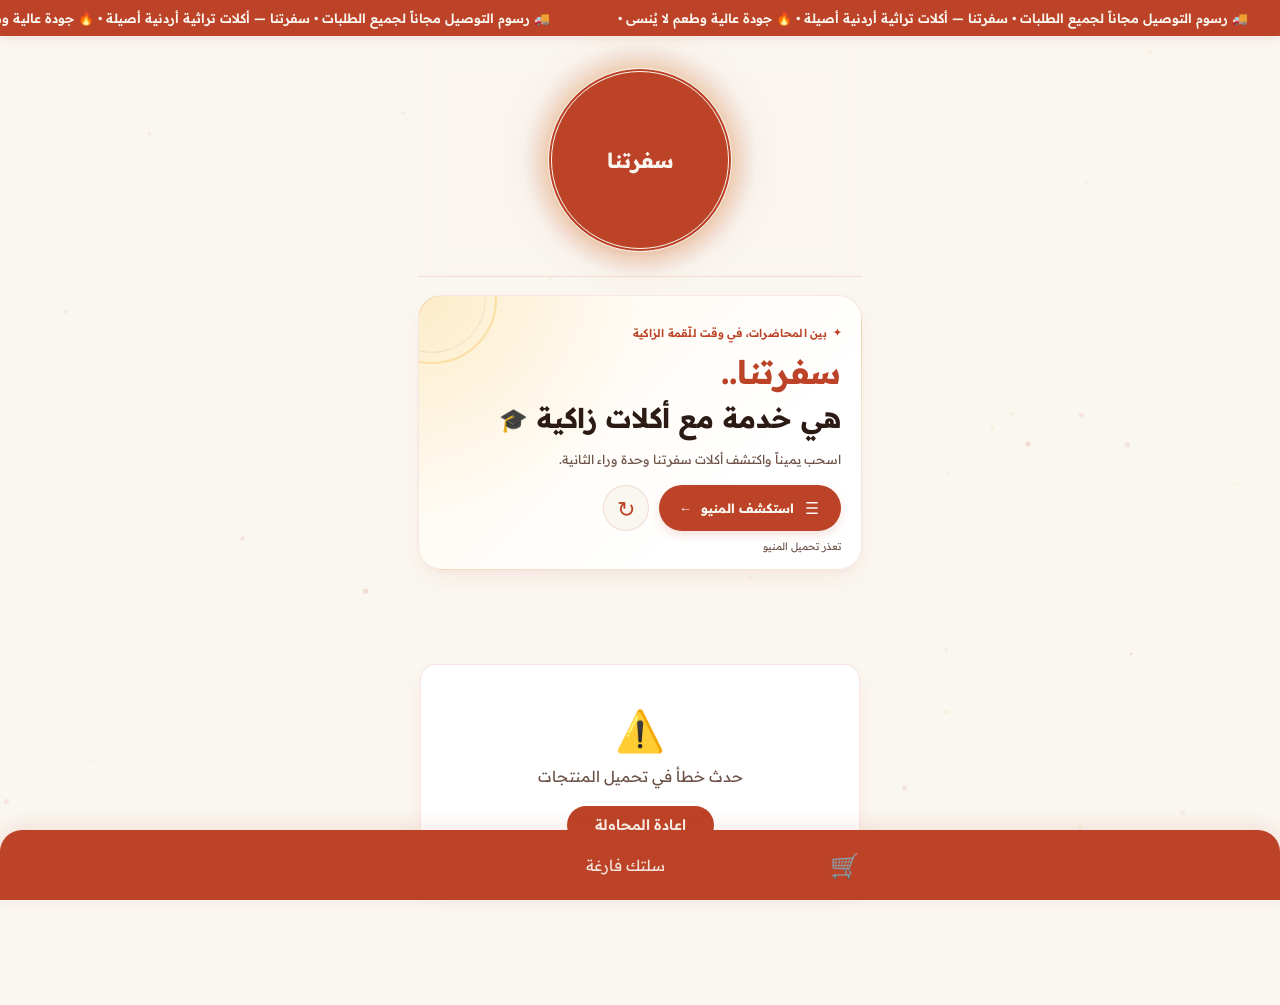
==== commit 0562b87c: "Add files via upload تحديث 3 جديد" ====
--- a/index.html
+++ b/index.html
@@ -38,10 +38,13 @@
   <div class="main-container">
     <!-- Header -->
     <header class="site-header" id="siteHeader">
-      <div class="logo-wrap">
-        <div class="logo-placeholder" id="logoPlaceholder"></div>
-        <img class="brand-logo" id="brandLogo" src="" alt="سفرتنا" style="display:none;" />
-      </div>
+      <button class="logo-wrap" id="interactiveLogo" type="button" aria-label="شعار سفرتنا التفاعلي">
+        <span class="logo-motion">
+          <span class="logo-touch-glow" aria-hidden="true"></span>
+          <span class="logo-placeholder" id="logoPlaceholder"></span>
+          <img class="brand-logo" id="brandLogo" src="" alt="سفرتنا" draggable="false" style="display:none;" />
+        </span>
+      </button>
     </header>
 
     <!-- Mobile-first journey hero -->
@@ -128,5 +131,6 @@
   <script src="https://cdn.jsdelivr.net/npm/swiper@11/swiper-bundle.min.js"></script>
   <!-- App JS -->
   <script src="app.js"></script>
+  <script src="logo-interaction.js"></script>
 </body>
 </html>
--- a/style.css
+++ b/style.css
@@ -167,10 +167,39 @@
   align-items: center;
   width: var(--logo-size);
   min-height: var(--logo-size);
-}
-
-.logo-wrap::before,
-.logo-wrap::after {
+  padding: 0;
+  border-radius: 50%;
+  touch-action: none;
+  -webkit-user-select: none;
+  -webkit-touch-callout: none;
+  user-select: none;
+  cursor: grab;
+}
+
+.logo-wrap.is-dragging { cursor: grabbing; }
+
+.logo-motion {
+  position: relative;
+  isolation: isolate;
+  display: block;
+  width: var(--logo-size);
+  height: var(--logo-size);
+  transform: translate3d(var(--logo-x, 0px), var(--logo-y, 0px), 0) rotate(var(--logo-rotate, 0deg)) scale(var(--logo-scale, 1));
+}
+
+.logo-wrap.is-dragging .logo-motion { will-change: transform; }
+
+.logo-touch-glow {
+  position: absolute;
+  inset: -28px;
+  background: radial-gradient(ellipse closest-side at var(--logo-light-x, 50%) var(--logo-light-y, 50%), rgba(242, 183, 52, 0.65), rgba(188, 67, 39, 0.22) 48%, transparent 100%);
+  opacity: var(--logo-energy, 0);
+  pointer-events: none;
+  z-index: -1;
+}
+
+.logo-motion::before,
+.logo-motion::after {
   content: '';
   position: absolute;
   border-radius: 50%;
@@ -178,13 +207,13 @@
   z-index: -1;
 }
 
-.logo-wrap::before {
+.logo-motion::before {
   inset: -24px;
   background: radial-gradient(circle, rgba(242, 183, 52, 0.4) 0%, rgba(188, 67, 39, 0.2) 42%, transparent 72%);
   animation: logoHalo 4s ease-in-out infinite;
 }
 
-.logo-wrap::after {
+.logo-motion::after {
   inset: 12px;
   box-shadow: 0 0 24px 9px rgba(242, 183, 52, 0.35), 0 0 45px 14px rgba(188, 67, 39, 0.19);
 }
@@ -217,6 +246,7 @@
   height: var(--logo-size);
   object-fit: contain;
   filter: drop-shadow(0 0 10px rgba(242, 183, 52, 0.65)) drop-shadow(0 7px 18px rgba(188, 67, 39, 0.32));
+  -webkit-user-drag: none;
 }
 
 .header-divider {
@@ -662,14 +692,14 @@
   z-index: 3;
   display: inline-flex;
   align-items: center;
-  min-height: 28px;
-  padding: 4px 10px;
+  min-height: 32px;
+  padding: 5px 13px;
   border: 1px solid rgba(44, 26, 20, 0.08);
   border-radius: 999px;
   color: var(--espresso);
   background: var(--accent);
   box-shadow: 0 4px 12px rgba(188, 67, 39, 0.16);
-  font-size: 0.67rem;
+  font-size: 0.8rem;
   font-weight: 700;
   pointer-events: none;
 }
@@ -677,7 +707,7 @@
 .product-badge::before {
   content: '★';
   margin-left: 5px;
-  font-size: 0.65rem;
+  font-size: 0.75rem;
   color: var(--espresso);
 }
 
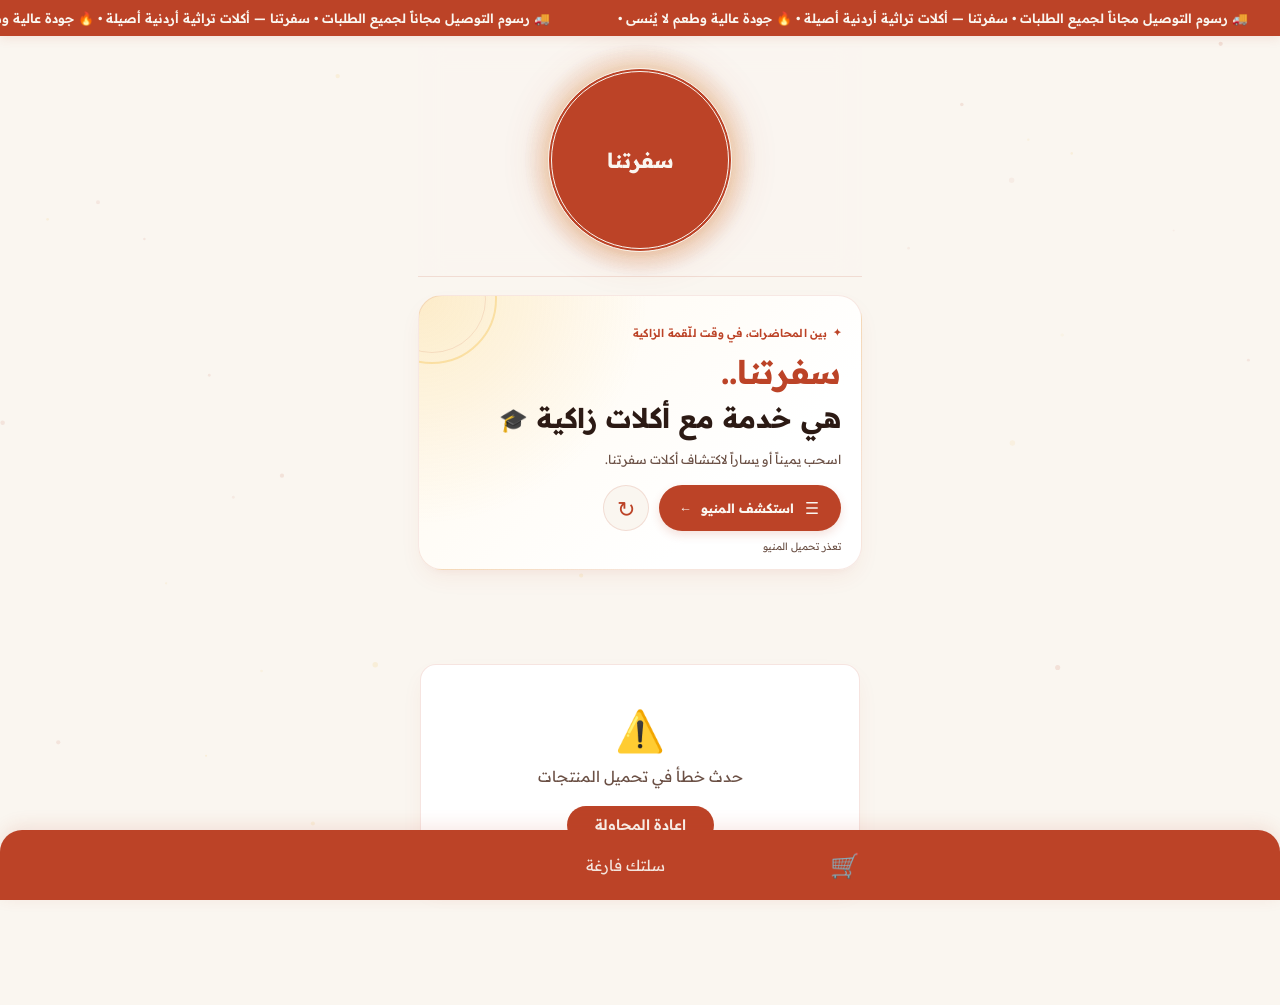
==== commit 3efa7a2f: "Add files via upload الدوران" ====
--- a/index.html
+++ b/index.html
@@ -11,9 +11,6 @@
   <link rel="preconnect" href="https://fonts.googleapis.com" />
   <link rel="preconnect" href="https://fonts.gstatic.com" crossorigin />
   <link href="https://fonts.googleapis.com/css2?family=Readex+Pro:wght@300;400;600;700&display=swap" rel="stylesheet" />
-
-  <!-- Swiper -->
-  <link rel="stylesheet" href="https://cdn.jsdelivr.net/npm/swiper@11/swiper-bundle.min.css" />
 
   <!-- App Styles -->
   <link rel="stylesheet" href="style.css" />
@@ -53,7 +50,7 @@
       <div class="journey-hero-copy">
         <span class="journey-eyebrow">بين المحاضرات، في وقت للّقمة الزاكية</span>
         <h1 id="journeyTitle"><span class="hero-brand-line">سفرتنا..</span> هي خدمة مع أكلات زاكية <span class="hero-student-icon" aria-hidden="true">🎓</span></h1>
-        <p>اسحب يميناً واكتشف أكلات سفرتنا وحدة وراء الثانية.</p>
+        <p>اسحب يميناً أو يساراً لاكتشاف أكلات سفرتنا.</p>
       </div>
       <div class="journey-hero-actions">
         <button class="journey-start-btn" id="journeyStartBtn" type="button"><svg class="cta-icon" viewBox="0 0 24 24" fill="none" stroke="currentColor" stroke-width="1.8" stroke-linecap="round" aria-hidden="true"><path d="M5 5h14M5 12h14M5 19h14" /></svg> استكشف المنيو <span aria-hidden="true">←</span></button>
@@ -71,7 +68,7 @@
 
     <div class="swipe-guide" id="swipeGuide" role="status">
       <span class="swipe-guide-finger" aria-hidden="true">☝</span>
-      <span>اسحب لليمين لاكتشاف باقي الأصناف</span>
+      <span>اسحب يميناً أو يساراً لاكتشاف باقي الأصناف</span>
     </div>
 
     <!-- Skeleton Loader -->
@@ -91,9 +88,9 @@
       </div>
     </div>
 
-    <!-- Swiper -->
-    <div class="swiper" id="productSwiper" style="display:none;">
-      <div class="swiper-wrapper" id="swiperWrapper">
+    <!-- Product gallery -->
+    <div class="product-gallery" id="productSwiper" role="region" aria-label="معرض أصناف سفرتنا" tabindex="0" style="display:none;">
+      <div class="product-gallery-track" id="swiperWrapper">
         <!-- slides injected by JS -->
       </div>
     </div>
@@ -127,8 +124,6 @@
   <!-- Toast Container -->
   <div class="toast-container" id="toastContainer"></div>
 
-  <!-- Swiper JS -->
-  <script src="https://cdn.jsdelivr.net/npm/swiper@11/swiper-bundle.min.js"></script>
   <!-- App JS -->
   <script src="app.js"></script>
   <script src="logo-interaction.js"></script>
--- a/style.css
+++ b/style.css
@@ -597,28 +597,46 @@
 .retry-btn:hover { transform: scale(1.05); box-shadow: var(--shadow-action); }
 .retry-btn:active { transform: scale(0.96); box-shadow: var(--shadow-action); }
 
-/* ---------- SWIPER ---------- */
-.swiper {
+/* ---------- PRODUCT GALLERY ---------- */
+.product-gallery {
   width: 100%;
   padding-top: 64px;
   padding-bottom: 60px;
   overflow: hidden;
-  touch-action: pan-y;
-}
-
-.swiper-slide {
-  width: 300px !important;
-  max-width: 85vw !important;
-  height: auto;
-  transition: transform 0.4s ease, opacity 0.4s ease;
-  opacity: 0.6;
-}
-
-.swiper-slide-active {
-  opacity: 1;
-  transform: scale(1.05);
-  border-radius: var(--radius-lg);
-  box-shadow: none;
+  isolation: isolate;
+  touch-action: pan-y pinch-zoom;
+  user-select: none;
+  -webkit-user-select: none;
+}
+
+.product-gallery:focus-visible {
+  outline: 2px solid var(--primary);
+  outline-offset: -2px;
+}
+
+.product-gallery-track {
+  display: grid;
+  justify-items: center;
+  align-items: start;
+}
+
+.product-slide {
+  grid-area: 1 / 1;
+  position: relative;
+  width: min(300px, 85vw);
+  visibility: hidden;
+  pointer-events: none;
+}
+
+.product-slide.is-nearby { visibility: visible; }
+.product-slide.is-current { pointer-events: auto; }
+
+.product-gallery.is-dragging .product-slide.is-nearby {
+  will-change: transform, opacity;
+}
+
+.product-gallery.is-dragging .product-slide {
+  pointer-events: none;
 }
 
 /* ---------- PRODUCT CARDS ---------- */
@@ -644,7 +662,7 @@
   z-index: -1;
 }
 
-.swiper-slide-active .product-card::before {
+.product-slide.is-current .product-card::before {
   animation: mealGlow 3.8s ease-in-out infinite;
 }
 
@@ -1405,31 +1423,6 @@
   100% { opacity: 0; }
 }
 
-/* ---------- CARD ENTRANCE STAGGER ---------- */
-@keyframes cardEntrance {
-  from {
-    opacity: 0;
-    transform: translateY(28px) scale(0.96);
-  }
-  to {
-    opacity: 1;
-    transform: translateY(0) scale(1);
-  }
-}
-
-.swiper-slide.entering {
-  animation: cardEntrance 0.5s cubic-bezier(0.22, 1, 0.36, 1) both;
-}
-
-.swiper-slide.entering:nth-child(1) { animation-delay: 0ms; }
-.swiper-slide.entering:nth-child(2) { animation-delay: 90ms; }
-.swiper-slide.entering:nth-child(3) { animation-delay: 180ms; }
-.swiper-slide.entering:nth-child(4) { animation-delay: 270ms; }
-.swiper-slide.entering:nth-child(5) { animation-delay: 360ms; }
-.swiper-slide.entering:nth-child(6) { animation-delay: 450ms; }
-.swiper-slide.entering:nth-child(7) { animation-delay: 540ms; }
-.swiper-slide.entering:nth-child(8) { animation-delay: 630ms; }
-
 /* ---------- FLY-TO-CART ARC (enhanced) ---------- */
 .fly-clone {
   position: fixed;
@@ -1479,8 +1472,8 @@
 }
 
 @media (max-width: 360px) {
-  .swiper-slide {
-    width: 260px !important;
+  .product-slide {
+    width: min(260px, 85vw);
   }
   .card-body {
     padding: 12px;
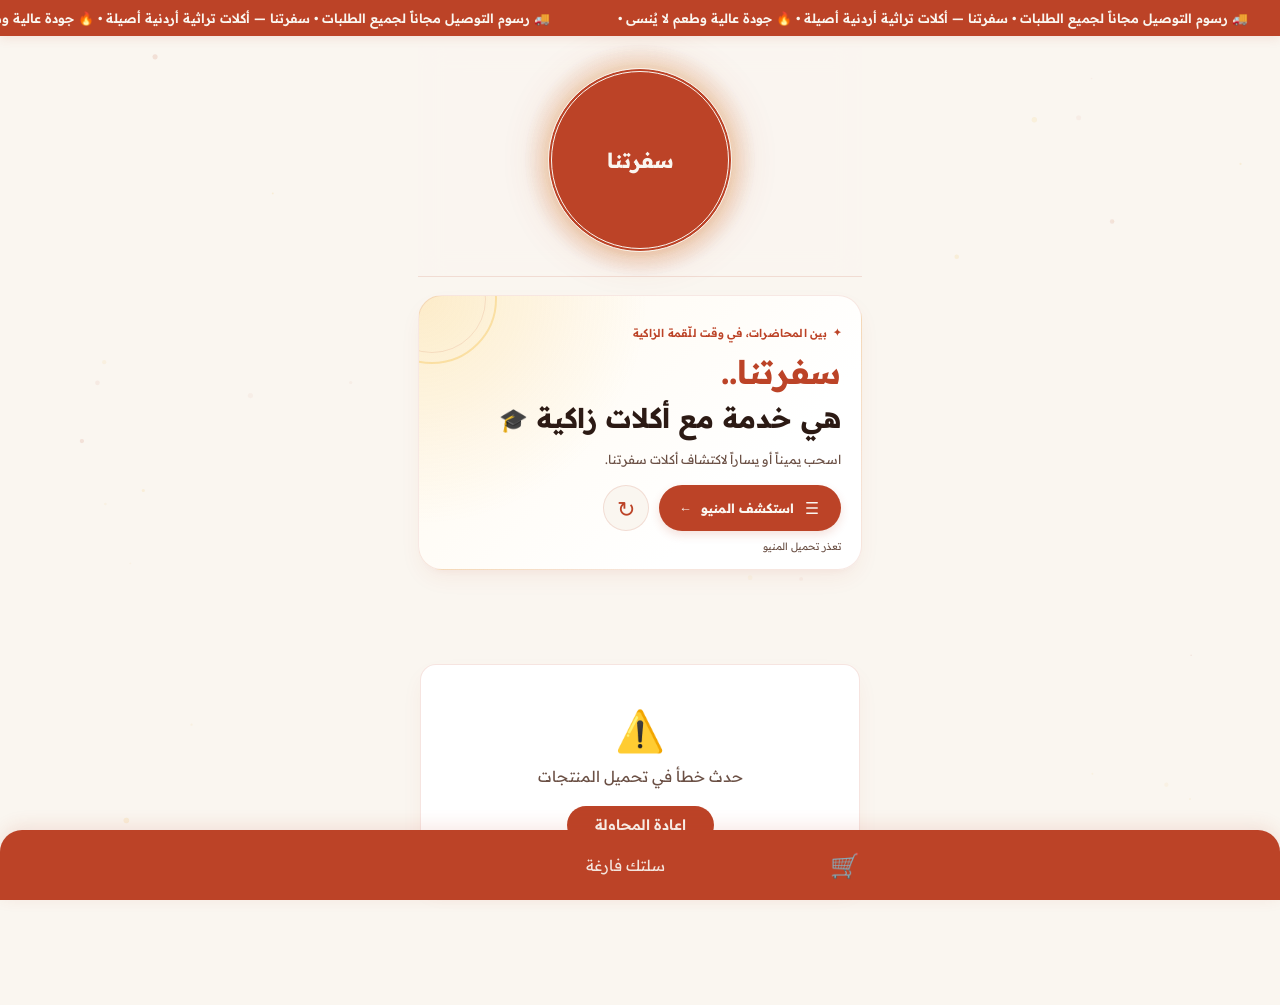
==== commit 6070c414: "Add files via upload الدوران الثاني" ====
--- a/index.html
+++ b/index.html
@@ -90,6 +90,7 @@
 
     <!-- Product gallery -->
     <div class="product-gallery" id="productSwiper" role="region" aria-label="معرض أصناف سفرتنا" tabindex="0" style="display:none;">
+      <button class="gallery-motion-toggle" id="galleryMotionToggle" type="button" hidden></button>
       <div class="product-gallery-track" id="swiperWrapper">
         <!-- slides injected by JS -->
       </div>
--- a/style.css
+++ b/style.css
@@ -599,11 +599,13 @@
 
 /* ---------- PRODUCT GALLERY ---------- */
 .product-gallery {
+  position: relative;
   width: 100%;
   padding-top: 64px;
   padding-bottom: 60px;
   overflow: hidden;
   isolation: isolate;
+  perspective: 1000px;
   touch-action: pan-y pinch-zoom;
   user-select: none;
   -webkit-user-select: none;
@@ -618,22 +620,35 @@
   display: grid;
   justify-items: center;
   align-items: start;
+  transform-style: preserve-3d;
+}
+
+.gallery-motion-toggle {
+  position: absolute;
+  top: 5px;
+  inset-inline-end: 14px;
+  z-index: 2;
+  min-height: 42px;
+  padding: 0 12px;
+  border: 1px solid var(--border-subtle);
+  border-radius: 999px;
+  background: var(--cream);
+  color: var(--text-secondary);
+  font-size: 0.73rem;
+  font-weight: 600;
 }
 
 .product-slide {
   grid-area: 1 / 1;
   position: relative;
   width: min(300px, 85vw);
-  visibility: hidden;
+  transform: rotateY(var(--panel-angle, 0deg)) translateZ(var(--ring-radius, 0px)) rotateY(var(--panel-face, 0deg));
+  backface-visibility: hidden;
   pointer-events: none;
 }
 
-.product-slide.is-nearby { visibility: visible; }
+.product-slide.is-facing-away { --panel-face: 180deg; }
 .product-slide.is-current { pointer-events: auto; }
-
-.product-gallery.is-dragging .product-slide.is-nearby {
-  will-change: transform, opacity;
-}
 
 .product-gallery.is-dragging .product-slide {
   pointer-events: none;
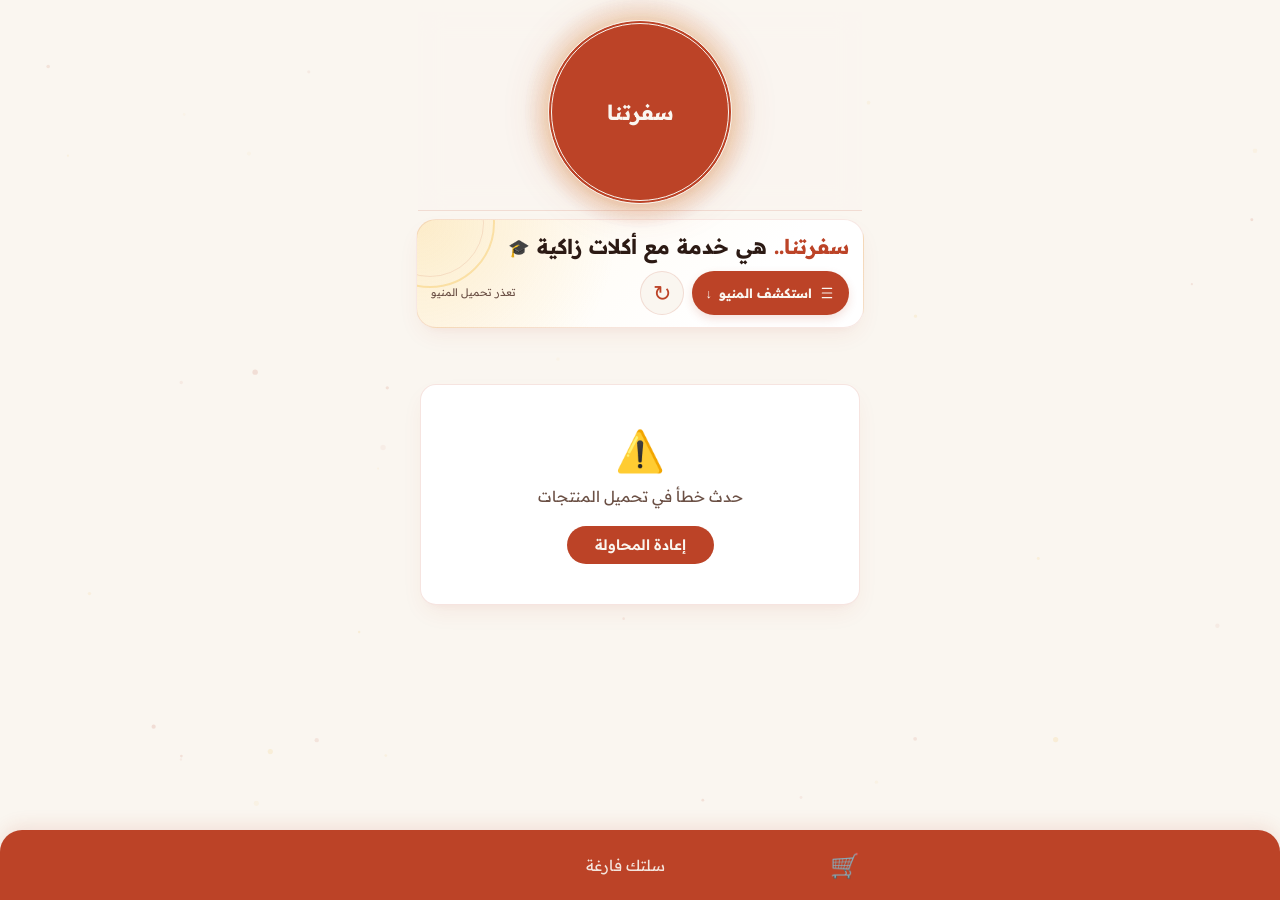
==== commit e09f48f3: "Add files via upload" ====
--- a/index.html
+++ b/index.html
@@ -19,18 +19,6 @@
   <!-- Particle Canvas -->
   <canvas id="particleCanvas"></canvas>
 
-  <!-- Announcement Bar -->
-  <div class="announcement-bar" id="announcementBar">
-    <div class="marquee-track">
-      <span class="marquee-content">
-        🚚 رسوم التوصيل مجاناً لجميع الطلبات &bull; سفرتنا — أكلات تراثية أردنية أصيلة &bull; 🔥 جودة عالية وطعم لا يُنسى &bull;&nbsp;
-      </span>
-      <span class="marquee-content" aria-hidden="true">
-        🚚 رسوم التوصيل مجاناً لجميع الطلبات &bull; سفرتنا — أكلات تراثية أردنية أصيلة &bull; 🔥 جودة عالية وطعم لا يُنسى &bull;&nbsp;
-      </span>
-    </div>
-  </div>
-
   <!-- Main Container -->
   <div class="main-container">
     <!-- Header -->
@@ -47,16 +35,12 @@
     <!-- Mobile-first journey hero -->
     <section class="journey-hero" aria-labelledby="journeyTitle">
       <div class="journey-hero-glow" aria-hidden="true"></div>
-      <div class="journey-hero-copy">
-        <span class="journey-eyebrow">بين المحاضرات، في وقت للّقمة الزاكية</span>
-        <h1 id="journeyTitle"><span class="hero-brand-line">سفرتنا..</span> هي خدمة مع أكلات زاكية <span class="hero-student-icon" aria-hidden="true">🎓</span></h1>
-        <p>اسحب يميناً أو يساراً لاكتشاف أكلات سفرتنا.</p>
+      <h1 id="journeyTitle"><span class="hero-brand-line">سفرتنا..</span> هي خدمة مع أكلات زاكية <span class="hero-student-icon" aria-hidden="true">🎓</span></h1>
+      <div class="journey-hero-actions">
+        <button class="journey-start-btn" id="journeyStartBtn" type="button"><svg class="cta-icon" viewBox="0 0 24 24" fill="none" stroke="currentColor" stroke-width="1.8" stroke-linecap="round" aria-hidden="true"><path d="M5 5h14M5 12h14M5 19h14" /></svg> استكشف المنيو <span aria-hidden="true">↓</span></button>
+        <button class="refresh-btn" id="refreshBtn" type="button" aria-label="تحديث الأصناف">↻</button>
+        <span class="sync-status" id="syncStatus" aria-live="polite"></span>
       </div>
-      <div class="journey-hero-actions">
-        <button class="journey-start-btn" id="journeyStartBtn" type="button"><svg class="cta-icon" viewBox="0 0 24 24" fill="none" stroke="currentColor" stroke-width="1.8" stroke-linecap="round" aria-hidden="true"><path d="M5 5h14M5 12h14M5 19h14" /></svg> استكشف المنيو <span aria-hidden="true">←</span></button>
-        <button class="refresh-btn" id="refreshBtn" type="button" aria-label="تحديث الأصناف">↻</button>
-      </div>
-      <span class="sync-status" id="syncStatus" aria-live="polite"></span>
     </section>
 
     <!-- Category Pills -->
@@ -66,9 +50,15 @@
       </div>
     </nav>
 
-    <div class="swipe-guide" id="swipeGuide" role="status">
-      <span class="swipe-guide-finger" aria-hidden="true">☝</span>
-      <span>اسحب يميناً أو يساراً لاكتشاف باقي الأصناف</span>
+    <div class="menu-view-toolbar" id="menuViewToolbar" hidden>
+      <div class="menu-view-switch" role="group" aria-label="طريقة عرض الأصناف">
+        <button class="menu-view-button" id="menuViewRing" type="button" aria-pressed="true" aria-controls="swiperWrapper">العرض الدائري</button>
+        <button class="menu-view-button" id="menuViewGrid" type="button" aria-pressed="false" aria-controls="swiperWrapper">عرض الكل</button>
+      </div>
+      <div class="swipe-guide" id="swipeGuide">
+        <span class="swipe-guide-arrow" aria-hidden="true">↔</span>
+        <span>اسحب يمين أو شمال</span>
+      </div>
     </div>
 
     <!-- Skeleton Loader -->
@@ -97,6 +87,8 @@
     </div>
   </div>
 
+  <dialog class="product-details-dialog" id="productDetails" aria-labelledby="productDetailsTitle"></dialog>
+
   <!-- Floating Cart Bar -->
   <div class="cart-bar" id="cartBar">
     <div class="cart-bar-inner" id="cartBarInner">
@@ -104,8 +96,12 @@
         <span class="cart-bar-icon">🛒</span>
         <span class="cart-badge" id="cartBadge" style="display:none;">0</span>
       </div>
-      <div class="cart-bar-center">
+      <div class="cart-bar-center" aria-live="polite" aria-atomic="true">
         <span id="cartBarText">سلتك فارغة</span>
+        <div class="cart-bar-notice" id="cartBarNotice" hidden>
+          <span class="cart-notice-label"><span aria-hidden="true">✓</span> انضاف للسلة</span>
+          <strong id="cartLastItem" dir="auto"></strong>
+        </div>
       </div>
       <div class="cart-bar-right">
         <span id="cartBarTotal"></span>
@@ -122,9 +118,6 @@
     </div>
   </div>
 
-  <!-- Toast Container -->
-  <div class="toast-container" id="toastContainer"></div>
-
   <!-- App JS -->
   <script src="app.js"></script>
   <script src="logo-interaction.js"></script>
--- a/style.css
+++ b/style.css
@@ -94,47 +94,14 @@
   opacity: 0.35;
 }
 
-/* ---------- ANNOUNCEMENT BAR ---------- */
-.announcement-bar {
-  position: fixed;
-  top: 0;
-  left: 0;
-  right: 0;
-  z-index: 1000;
-  height: 36px;
-  background: var(--primary);
-  display: flex;
-  align-items: center;
-  overflow: hidden;
-  box-shadow: 0 2px 12px rgba(188, 67, 39, 0.12);
-}
-
-.marquee-track {
-  display: flex;
-  white-space: nowrap;
-  animation: marqueeRTL 28s linear infinite;
-}
-
-.marquee-content {
-  font-size: 0.8rem;
-  font-weight: 600;
-  color: var(--cream);
-  padding: 0 2rem;
-  flex-shrink: 0;
-}
-
-@keyframes marqueeRTL {
-  0%   { transform: translateX(0); }
-  100% { transform: translateX(50%); }
-}
-
 /* ---------- MAIN CONTAINER ---------- */
 .main-container {
   position: relative;
   z-index: 1;
   max-width: 480px;
   margin: 0 auto;
-  padding-top: 46px; /* below announcement */
+  padding-top: 12px;
+  padding-top: calc(12px + env(safe-area-inset-top, 0px));
   width: 100%;
 }
 
@@ -146,12 +113,14 @@
 
 /* ---------- HEADER ---------- */
 .site-header {
+  position: relative;
+  z-index: 1;
   display: flex;
   align-items: center;
   justify-content: center;
   text-align: center;
   margin: 0 18px;
-  padding: 22px 4px 24px;
+  padding: 8px 4px 6px;
   background: rgba(250, 246, 240, 0.9);
   border-bottom: 1px solid var(--border-subtle);
   -webkit-backdrop-filter: blur(12px);
@@ -159,7 +128,7 @@
 }
 
 .logo-wrap {
-  --logo-size: clamp(160px, 46vw, 184px);
+  --logo-size: clamp(132px, 46vw, 184px);
   position: relative;
   isolation: isolate;
   display: flex;
@@ -176,6 +145,10 @@
   cursor: grab;
 }
 
+@supports (height: 1svh) {
+  .logo-wrap { --logo-size: clamp(132px, min(46vw, 22svh), 184px); }
+}
+
 .logo-wrap.is-dragging { cursor: grabbing; }
 
 .logo-motion {
@@ -272,10 +245,10 @@
 .journey-hero {
   position: relative;
   isolation: isolate;
-  margin: 18px 18px 8px;
-  padding: 24px 20px 16px;
+  margin: 8px 16px 4px;
+  padding: 12px 14px;
   border: 1px solid rgba(188, 67, 39, 0.12);
-  border-radius: 24px;
+  border-radius: 20px;
   overflow: hidden;
   background:
     radial-gradient(circle at 0% 0%, rgba(242, 183, 52, 0.2), transparent 44%),
@@ -302,36 +275,15 @@
   to { transform: translate3d(24px, 12px, 0) scale(1.15); opacity: 0.9; }
 }
 
-.journey-hero-copy { position: relative; z-index: 1; }
-
-.journey-eyebrow {
-  display: inline-flex;
-  align-items: center;
-  gap: 6px;
-  color: var(--primary);
-  font-size: 0.69rem;
-  font-weight: 600;
-  letter-spacing: 0.02em;
-  margin-bottom: 7px;
-}
-
-.journey-eyebrow::before {
-  content: '✦';
-  font-size: 0.65rem;
-}
-
 .journey-hero h1 {
   color: var(--espresso);
-  font-size: clamp(1.35rem, 5.5vw, 1.7rem);
-  font-weight: 700;
-  line-height: 1.55;
-  margin-bottom: 10px;
+  font-size: clamp(1.03rem, 4.45vw, 1.28rem);
+  font-weight: 700;
+  line-height: 1.5;
 }
 
 .hero-brand-line {
-  display: block;
   color: var(--primary);
-  font-size: 1.2em;
 }
 
 .hero-student-icon {
@@ -339,28 +291,22 @@
   font-size: 0.85em;
 }
 
-.journey-hero p {
-  color: var(--text-secondary);
-  font-size: 0.78rem;
-  line-height: 1.7;
-  max-width: 300px;
-}
-
 .journey-hero-actions {
   display: flex;
   align-items: center;
-  gap: 10px;
-  margin-top: 15px;
+  flex-wrap: wrap;
+  gap: 7px 8px;
+  margin-top: 8px;
 }
 
 .journey-start-btn {
-  min-height: 46px;
-  padding: 0 20px;
+  min-height: 44px;
+  padding: 0 14px;
   border-radius: 50px;
   display: inline-flex;
   align-items: center;
   justify-content: center;
-  gap: 9px;
+  gap: 7px;
   color: var(--cream);
   background: var(--primary);
   box-shadow: 0 4px 10px rgba(188, 67, 39, 0.16);
@@ -372,11 +318,12 @@
 .journey-start-btn:hover { transform: translateY(-2px); box-shadow: var(--shadow-action); }
 .journey-start-btn:active { transform: scale(0.97); box-shadow: var(--shadow-action); }
 
-.cta-icon { width: 18px; height: 18px; flex-shrink: 0; }
+.cta-icon { width: 16px; height: 16px; flex-shrink: 0; }
 
 .refresh-btn {
-  width: 46px;
-  height: 46px;
+  flex: 0 0 44px;
+  width: 44px;
+  height: 44px;
   border: 1px solid var(--border-subtle);
   border-radius: 50px;
   color: var(--primary);
@@ -394,16 +341,16 @@
 @keyframes spinRefresh { to { transform: rotate(360deg); } }
 
 .sync-status {
-  display: block;
-  min-height: 13px;
-  margin-top: 9px;
+  flex: 1 1 60px;
   color: var(--text-secondary);
-  font-size: 0.63rem;
+  font-size: 0.65rem;
+  line-height: 1.45;
+  text-align: end;
 }
 
 /* ---------- CATEGORY PILLS ---------- */
 .category-nav {
-  padding: 16px 0 8px;
+  padding: 8px 0 4px;
 }
 
 .category-scroll {
@@ -471,36 +418,62 @@
   background: var(--accent);
 }
 
+.menu-view-toolbar {
+  display: flex;
+  justify-content: space-between;
+  align-items: center;
+  gap: 8px;
+  margin: 0 14px;
+  scroll-margin-top: calc(10px + env(safe-area-inset-top, 0px));
+}
+
+.menu-view-toolbar[hidden] { display: none; }
+
+.menu-view-switch {
+  display: inline-flex;
+  flex: 0 0 auto;
+  gap: 3px;
+  padding: 2px;
+  border: 1px solid var(--border-subtle);
+  border-radius: 999px;
+  background: var(--meal-surface-light);
+}
+
+.menu-view-button {
+  min-height: 44px;
+  padding: 0 10px;
+  border-radius: 999px;
+  color: var(--text-secondary);
+  font-size: 0.75rem;
+  font-weight: 700;
+  white-space: nowrap;
+}
+
+.menu-view-button[aria-pressed="true"] {
+  color: var(--cream);
+  background: var(--primary);
+}
+
+.menu-view-button:active { transform: scale(0.96); }
+
 .swipe-guide {
   display: flex;
   align-items: center;
-  justify-content: center;
-  gap: 7px;
-  min-height: 22px;
-  padding: 2px 20px 0;
+  gap: 5px;
   color: var(--text-secondary);
   font-size: 0.68rem;
+  font-weight: 600;
   pointer-events: none;
-  animation: guideFade 4.5s ease forwards;
-}
-
-.swipe-guide-finger {
-  display: inline-block;
-  font-size: 1rem;
-  animation: guideMove 1.15s ease-in-out infinite;
-}
-
-@keyframes guideMove {
-  0%, 100% { transform: translateX(0); }
-  50% { transform: translateX(10px); }
-}
-
-@keyframes guideFade {
-  0%, 70% { opacity: 1; }
-  100% { opacity: 0; visibility: hidden; }
-}
-
-.swipe-guide.is-hidden { display: none; }
+}
+
+.swipe-guide-arrow {
+  color: var(--primary);
+  font-size: 1.1rem;
+  line-height: 1;
+}
+
+/* The button row keeps its position when the hint disappears. */
+.swipe-guide.is-hidden { visibility: hidden; }
 
 /* ---------- SKELETON LOADERS ---------- */
 .skeleton-grid {
@@ -601,8 +574,9 @@
 .product-gallery {
   position: relative;
   width: 100%;
-  padding-top: 64px;
+  padding-top: 54px;
   padding-bottom: 60px;
+  scroll-margin-top: calc(10px + env(safe-area-inset-top, 0px));
   overflow: hidden;
   isolation: isolate;
   perspective: 1000px;
@@ -654,6 +628,32 @@
   pointer-events: none;
 }
 
+.product-gallery.is-grid {
+  padding: 18px 14px 24px;
+  perspective: none;
+  touch-action: auto;
+  overflow: visible;
+}
+
+.is-grid .product-gallery-track {
+  grid-template-columns: repeat(2, minmax(0, 1fr));
+  align-items: stretch;
+  justify-items: stretch;
+  gap: 15px 11px;
+  transform-style: flat;
+}
+
+.is-grid .product-slide {
+  grid-area: auto;
+  width: 100%;
+  min-width: 0;
+  transform: none;
+  backface-visibility: visible;
+  pointer-events: auto;
+}
+
+.is-grid .product-slide:not([data-idx]) { grid-column: 1 / -1; }
+
 /* ---------- PRODUCT CARDS ---------- */
 .product-card {
   position: relative;
@@ -698,6 +698,7 @@
 }
 
 .card-image-wrap {
+  display: block;
   position: relative;
   width: 100%;
   aspect-ratio: 1 / 1;
@@ -706,6 +707,28 @@
   border-bottom: 2px solid rgba(188, 67, 39, 0.35);
   border-radius: var(--radius-md) var(--radius-md) 0 0;
 }
+
+.card-image-trigger:focus-visible {
+  outline: 3px solid var(--accent);
+  outline-offset: -4px;
+}
+
+.card-details-cue {
+  position: absolute;
+  inset-inline-end: 10px;
+  bottom: 10px;
+  padding: 6px 11px;
+  border-radius: 999px;
+  color: var(--espresso);
+  background: var(--cream);
+  font-size: 0.72rem;
+  font-weight: 700;
+  box-shadow: var(--shadow-card);
+  opacity: 0;
+  pointer-events: none;
+}
+
+.product-slide.is-current .card-details-cue { opacity: 1; }
 
 .card-image-wrap img {
   width: 100%;
@@ -824,6 +847,7 @@
 }
 
 .size-pill {
+  min-height: 44px;
   padding: 5px 14px;
   border-radius: 999px;
   border: 1px solid var(--copper);
@@ -831,13 +855,16 @@
   color: var(--copper-light);
   font-size: 0.78rem;
   font-weight: 400;
-  transition: all var(--transition-fast);
+  transition: transform 0.14s ease, background-color var(--transition-fast),
+              color var(--transition-fast), border-color var(--transition-fast);
   cursor: pointer;
 }
 
 .size-pill:hover {
   background: rgba(188, 67, 39, 0.07);
 }
+
+.size-pill:active { transform: scale(0.94); }
 
 .size-pill.active {
   background: var(--primary);
@@ -862,6 +889,11 @@
   font-weight: 400;
   color: var(--text-secondary);
   margin-right: 4px;
+}
+
+.price-value {
+  display: inline-block;
+  font-variant-numeric: tabular-nums;
 }
 
 /* ---------- ADD TO CART BUTTON ---------- */
@@ -896,6 +928,210 @@
   background: var(--primary);
   color: var(--cream);
   pointer-events: none;
+}
+
+/* The grid is a quick scan. The same cards open the existing details sheet. */
+.is-grid .product-card {
+  display: flex;
+  flex-direction: column;
+  height: 100%;
+  box-shadow: var(--shadow-card);
+  cursor: pointer;
+}
+
+.is-grid .card-image-wrap {
+  flex: 0 0 auto;
+  aspect-ratio: 1;
+}
+
+.is-grid .card-body {
+  display: flex;
+  flex: 1;
+  flex-direction: column;
+  gap: 6px;
+  padding: 10px 10px 12px;
+}
+
+.is-grid .card-body :is(.card-category, .card-desc, .size-selector, .add-to-cart-btn) {
+  display: none;
+}
+
+.is-grid .card-name {
+  margin: 0;
+  color: var(--espresso);
+  font-size: 0.87rem;
+  line-height: 1.45;
+  overflow-wrap: anywhere;
+}
+
+.is-grid .card-price {
+  margin: auto 0 0;
+  font-size: 1.05rem;
+}
+
+.is-grid .card-price .currency { font-size: 0.72rem; }
+
+.is-grid .card-details-cue {
+  inset-inline-end: 7px;
+  bottom: 7px;
+  padding: 4px 8px;
+  font-size: 0.64rem;
+  opacity: 1;
+}
+
+.is-grid .bestseller-hat {
+  top: -15px;
+  right: -5px;
+  width: 52px;
+  height: 48px;
+}
+
+.is-grid .product-badge {
+  top: 25px;
+  right: 7px;
+  min-height: 25px;
+  padding: 3px 8px;
+  font-size: 0.72rem;
+}
+
+/* ---------- PRODUCT DETAILS SHEET ---------- */
+.has-product-details,
+.has-product-details body {
+  overflow: hidden;
+  overscroll-behavior-y: none;
+}
+
+.product-details-dialog {
+  position: fixed;
+  inset: auto 0 0;
+  width: min(100%, 480px);
+  max-width: 100%;
+  max-height: min(88vh, 620px);
+  max-height: min(88dvh, 620px);
+  margin: 0 auto;
+  padding: 0;
+  overflow: hidden;
+  border: 1px solid var(--border-subtle);
+  border-bottom: 0;
+  border-radius: 26px 26px 0 0;
+  background: var(--cream);
+  color: var(--espresso);
+  box-shadow: 0 -12px 44px rgba(44, 26, 20, 0.2);
+}
+
+.product-details-dialog:not([open]) { display: none; }
+
+.product-details-dialog[open] {
+  animation: productDetailsEnter 0.27s cubic-bezier(0.22, 1, 0.36, 1) both;
+}
+
+.product-details-dialog::backdrop { background: rgba(44, 26, 20, 0.52); }
+
+@keyframes productDetailsEnter {
+  from { transform: translateY(100%); }
+  to { transform: translateY(0); }
+}
+
+.product-details-panel {
+  display: flex;
+  flex-direction: column;
+  max-height: inherit;
+}
+
+.product-details-header {
+  display: flex;
+  align-items: flex-start;
+  justify-content: space-between;
+  gap: 12px;
+  padding: 17px 18px 13px;
+  background: linear-gradient(145deg, var(--meal-surface-light), var(--cream));
+  border-bottom: 1px solid var(--border-subtle);
+}
+
+.product-details-header h2 {
+  font-size: clamp(1.1rem, 5vw, 1.4rem);
+  line-height: 1.4;
+  overflow-wrap: anywhere;
+}
+
+.product-details-category {
+  margin-bottom: 4px;
+  color: var(--primary);
+  font-size: 0.72rem;
+  font-weight: 600;
+}
+
+.product-details-close {
+  display: grid;
+  place-items: center;
+  flex: 0 0 44px;
+  width: 44px;
+  height: 44px;
+  border: 1px solid var(--border-subtle);
+  border-radius: 50%;
+  background: var(--cream);
+  color: var(--primary);
+  font-size: 1.45rem;
+  line-height: 1;
+}
+
+.product-details-content {
+  min-height: 0;
+  overflow-y: auto;
+  overscroll-behavior: contain;
+  padding: 15px 18px 12px;
+}
+
+.product-details-summary {
+  display: flex;
+  align-items: flex-start;
+  gap: 14px;
+  color: var(--text-secondary);
+  font-size: 0.87rem;
+  line-height: 1.65;
+  overflow-wrap: anywhere;
+}
+
+.product-details-photo {
+  flex: 0 0 auto;
+  width: min(26vw, 102px);
+  aspect-ratio: 1;
+  object-fit: cover;
+  border: 1px solid var(--border-subtle);
+  border-radius: var(--radius-md);
+  background: var(--meal-surface-light);
+}
+
+.product-details-size-label {
+  margin: 13px 0 7px;
+  font-size: 0.8rem;
+  font-weight: 700;
+}
+
+.product-details-content .size-selector { margin-bottom: 0; }
+
+.product-details-footer {
+  display: flex;
+  align-items: center;
+  gap: 16px;
+  padding: 12px 18px calc(15px + env(safe-area-inset-bottom, 0px));
+  border-top: 1px solid var(--border-subtle);
+  background: var(--meal-surface-light);
+}
+
+.product-details-total { flex: 0 0 auto; }
+.product-details-total > span { font-size: 0.68rem; color: var(--text-secondary); }
+.product-details-total .card-price { margin: 0; white-space: nowrap; }
+.product-details-footer .add-to-cart-btn { flex: 1; width: auto; min-height: 48px; }
+
+.product-details-feedback {
+  position: absolute;
+  width: 1px;
+  height: 1px;
+  margin: -1px;
+  overflow: hidden;
+  clip-path: inset(50%);
+  white-space: nowrap;
 }
 
 /* ---------- FLOATING CART BAR ---------- */
@@ -919,11 +1155,13 @@
   display: flex;
   align-items: center;
   justify-content: space-between;
+  gap: 11px;
   padding: 0 20px;
 }
 
 .cart-bar-left {
   position: relative;
+  flex: 0 0 auto;
   display: flex;
   align-items: center;
 }
@@ -959,6 +1197,9 @@
 }
 
 .cart-bar-center {
+  flex: 1;
+  min-width: 0;
+  text-align: center;
   font-size: 0.95rem;
   font-weight: 600;
   color: var(--cream);
@@ -970,10 +1211,36 @@
 }
 
 .cart-bar-right {
+  flex: 0 0 auto;
   font-size: 1rem;
   font-weight: 700;
   color: var(--cream);
   direction: ltr;
+  white-space: nowrap;
+  font-variant-numeric: tabular-nums;
+}
+
+.cart-bar.has-addition #cartBarText,
+.cart-bar-notice[hidden] { display: none; }
+
+.cart-bar-notice { line-height: 1.3; }
+
+.cart-notice-label {
+  display: block;
+  margin-bottom: 2px;
+  font-size: 0.71rem;
+  font-weight: 600;
+}
+
+.cart-notice-label [aria-hidden] { color: var(--accent); }
+
+.cart-bar-notice strong {
+  display: -webkit-box;
+  overflow: hidden;
+  -webkit-line-clamp: 2;
+  -webkit-box-orient: vertical;
+  overflow-wrap: anywhere;
+  font-size: 0.84rem;
 }
 
 /* ---------- DRAWER OVERLAY ---------- */
@@ -1329,52 +1596,6 @@
   object-fit: cover;
 }
 
-/* ---------- TOAST NOTIFICATIONS ---------- */
-.toast-container {
-  position: fixed;
-  bottom: 90px;
-  left: 20px;
-  z-index: 1200;
-  display: flex;
-  flex-direction: column-reverse;
-  gap: 10px;
-  pointer-events: none;
-}
-
-.toast {
-  background: var(--bg-card);
-  border-radius: var(--radius-sm);
-  padding: 12px 18px;
-  border-right: 3px solid var(--copper);
-  color: var(--text-primary);
-  font-size: 0.82rem;
-  font-weight: 600;
-  white-space: nowrap;
-  animation: toastSlideIn 0.3s ease forwards;
-  pointer-events: none;
-  box-shadow: var(--shadow-card);
-}
-
-.toast.fade-out {
-  animation: toastFadeOut 0.35s ease forwards;
-}
-
-@keyframes toastSlideIn {
-  from {
-    opacity: 0;
-    transform: translateY(20px) translateX(-10px);
-  }
-  to {
-    opacity: 1;
-    transform: translateY(0) translateX(0);
-  }
-}
-
-@keyframes toastFadeOut {
-  from { opacity: 1; transform: translateY(0); }
-  to   { opacity: 0; transform: translateY(10px); }
-}
-
 /* ---------- BUTTON PRESS BOUNCE ---------- */
 @keyframes pressDown {
   0%   { transform: scale(1); }
@@ -1487,6 +1708,23 @@
 }
 
 @media (max-width: 360px) {
+  .journey-hero {
+    margin-inline: 12px;
+    padding: 10px 12px;
+  }
+  .journey-hero h1 {
+    font-size: clamp(0.91rem, 4.35vw, 1rem);
+  }
+  .journey-hero-actions {
+    flex-wrap: nowrap;
+  }
+  .journey-start-btn {
+    padding-inline: 10px;
+  }
+  .sync-status {
+    min-width: 0;
+    flex-basis: 44px;
+  }
   .product-slide {
     width: min(260px, 85vw);
   }
@@ -1506,4 +1744,6 @@
     scroll-behavior: auto !important;
     transition-duration: 0.01ms !important;
   }
-}
+  .size-pill { transition-property: none; }
+  .size-pill:active { transform: none; }
+}
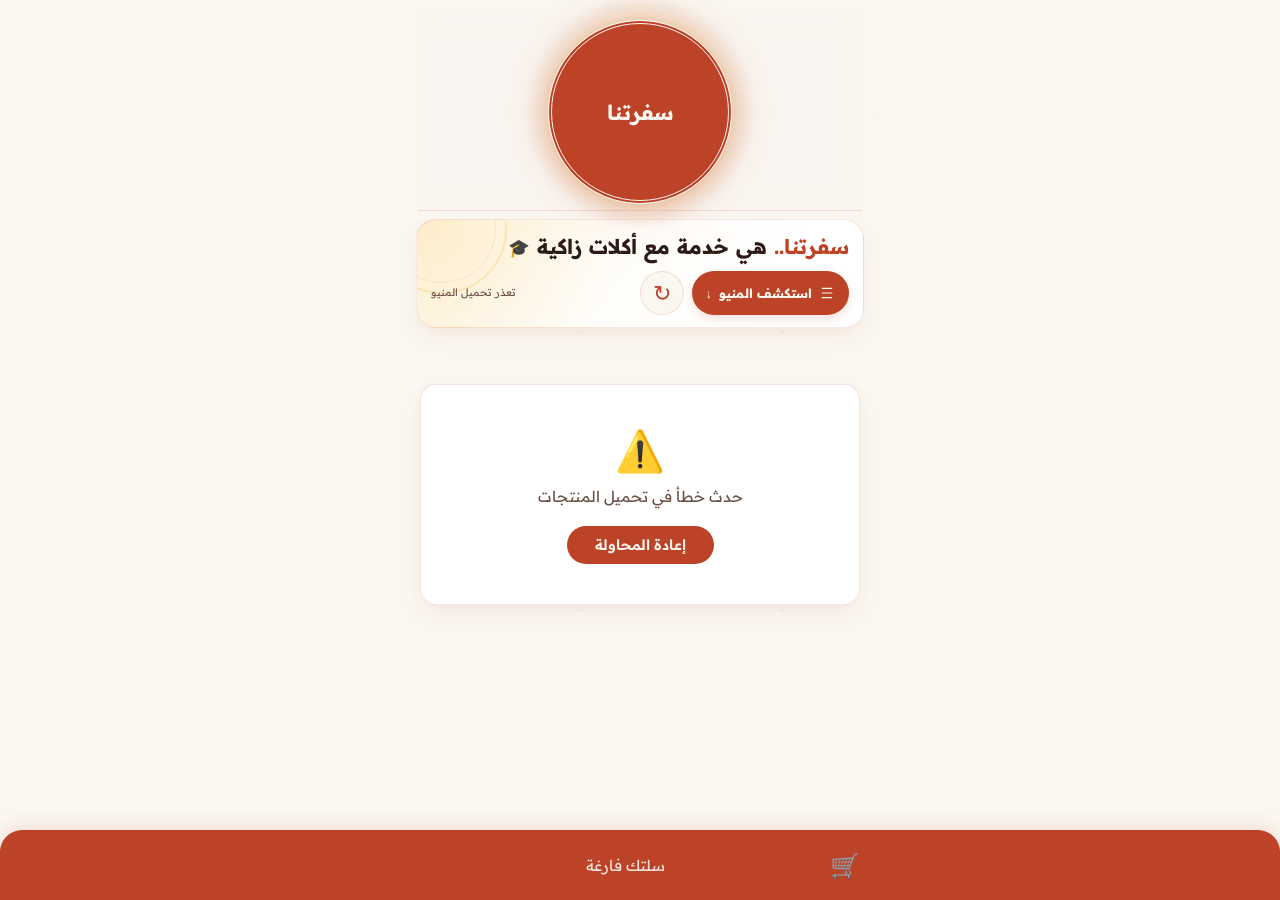
==== commit 08f6517d: "Add files via upload" ====
--- a/index.html
+++ b/index.html
@@ -16,9 +16,6 @@
   <link rel="stylesheet" href="style.css" />
 </head>
 <body>
-  <!-- Particle Canvas -->
-  <canvas id="particleCanvas"></canvas>
-
   <!-- Main Container -->
   <div class="main-container">
     <!-- Header -->
@@ -27,7 +24,7 @@
         <span class="logo-motion">
           <span class="logo-touch-glow" aria-hidden="true"></span>
           <span class="logo-placeholder" id="logoPlaceholder"></span>
-          <img class="brand-logo" id="brandLogo" src="" alt="سفرتنا" draggable="false" style="display:none;" />
+          <img class="brand-logo" id="brandLogo" alt="سفرتنا" draggable="false" decoding="async" style="display:none;" />
         </span>
       </button>
     </header>
@@ -55,10 +52,8 @@
         <button class="menu-view-button" id="menuViewRing" type="button" aria-pressed="true" aria-controls="swiperWrapper">العرض الدائري</button>
         <button class="menu-view-button" id="menuViewGrid" type="button" aria-pressed="false" aria-controls="swiperWrapper">عرض الكل</button>
       </div>
-      <div class="swipe-guide" id="swipeGuide">
-        <span class="swipe-guide-arrow" aria-hidden="true">↔</span>
-        <span>اسحب يمين أو شمال</span>
-      </div>
+      <button class="menu-pick-button" id="menuPickProduct" type="button" aria-label="شو آكل؟ اقترح صنفًا من القسم" aria-controls="swiperWrapper"><span aria-hidden="true">⤨</span> شو آكل؟</button>
+      <span class="menu-pick-status" id="menuPickStatus" role="status" aria-atomic="true"></span>
     </div>
 
     <!-- Skeleton Loader -->
@@ -81,6 +76,10 @@
     <!-- Product gallery -->
     <div class="product-gallery" id="productSwiper" role="region" aria-label="معرض أصناف سفرتنا" tabindex="0" style="display:none;">
       <button class="gallery-motion-toggle" id="galleryMotionToggle" type="button" hidden></button>
+      <div class="swipe-guide" id="swipeGuide">
+        <span class="swipe-guide-arrow" aria-hidden="true">↔</span>
+        <span>اسحب</span>
+      </div>
       <div class="product-gallery-track" id="swiperWrapper">
         <!-- slides injected by JS -->
       </div>
--- a/style.css
+++ b/style.css
@@ -82,18 +82,6 @@
   outline-offset: 3px;
 }
 
-/* ---------- PARTICLE CANVAS ---------- */
-#particleCanvas {
-  position: fixed;
-  top: 0;
-  left: 0;
-  width: 100%;
-  height: 100%;
-  z-index: 0;
-  pointer-events: none;
-  opacity: 0.35;
-}
-
 /* ---------- MAIN CONTAINER ---------- */
 .main-container {
   position: relative;
@@ -103,6 +91,11 @@
   padding-top: 12px;
   padding-top: calc(12px + env(safe-area-inset-top, 0px));
   width: 100%;
+  background-image:
+    radial-gradient(circle at 18% 31%, rgba(188, 67, 39, 0.085) 0 1.2px, transparent 2px),
+    radial-gradient(circle at 72% 66%, rgba(242, 183, 52, 0.14) 0 1.4px, transparent 2.2px),
+    radial-gradient(circle at 88% 19%, rgba(188, 67, 39, 0.065) 0 1px, transparent 1.8px);
+  background-size: 137px 223px, 177px 181px, 203px 279px;
 }
 
 @media (max-width: 480px) {
@@ -267,12 +260,8 @@
   outline: 1px solid rgba(188, 67, 39, 0.12);
   outline-offset: -12px;
   z-index: -1;
-  animation: heroGlow 5s ease-in-out infinite alternate;
-}
-
-@keyframes heroGlow {
-  from { transform: translate3d(0, 0, 0) scale(0.9); opacity: 0.5; }
-  to { transform: translate3d(24px, 12px, 0) scale(1.15); opacity: 0.9; }
+  transform: translate(12px, 6px);
+  opacity: 0.72;
 }
 
 .journey-hero h1 {
@@ -456,7 +445,39 @@
 
 .menu-view-button:active { transform: scale(0.96); }
 
+.menu-pick-button {
+  display: inline-flex;
+  align-items: center;
+  gap: 5px;
+  flex: 0 0 auto;
+  min-height: 44px;
+  padding: 0 11px;
+  border: 1px solid rgba(188, 67, 39, 0.2);
+  border-radius: 999px;
+  background: #FFF0CA;
+  color: var(--espresso);
+  font-size: 0.75rem;
+  font-weight: 700;
+  white-space: nowrap;
+}
+
+.menu-pick-button [aria-hidden] { color: var(--primary); font-size: 1.05rem; }
+.menu-pick-button:active { background: var(--accent); transform: scale(0.96); }
+
+.menu-pick-status {
+  position: absolute;
+  width: 1px;
+  height: 1px;
+  overflow: hidden;
+  clip-path: inset(50%);
+}
+
 .swipe-guide {
+  position: absolute;
+  top: 16px;
+  left: 50%;
+  z-index: 2;
+  transform: translateX(-50%);
   display: flex;
   align-items: center;
   gap: 5px;
@@ -639,7 +660,7 @@
   grid-template-columns: repeat(2, minmax(0, 1fr));
   align-items: stretch;
   justify-items: stretch;
-  gap: 15px 11px;
+  gap: 13px 11px;
   transform-style: flat;
 }
 
@@ -729,6 +750,36 @@
 }
 
 .product-slide.is-current .card-details-cue { opacity: 1; }
+
+.suggested-product-badge {
+  display: none;
+  position: absolute;
+  inset-block-start: 10px;
+  inset-inline-end: 10px;
+  align-items: center;
+  gap: 5px;
+  padding: 6px 10px;
+  border: 1px solid rgba(188, 67, 39, 0.2);
+  border-radius: 999px;
+  color: var(--espresso);
+  background: #FFF0CA;
+  box-shadow: var(--shadow-card);
+  font-size: 0.74rem;
+  font-weight: 700;
+  pointer-events: none;
+}
+
+.suggested-product-badge span { color: var(--primary); }
+
+.product-slide.is-current.is-suggested .suggested-product-badge {
+  display: inline-flex;
+  animation: suggestionBadgeEnter 0.22s ease-out both;
+}
+
+@keyframes suggestionBadgeEnter {
+  from { opacity: 0; transform: translateY(-4px); }
+  to { opacity: 1; transform: translateY(0); }
+}
 
 .card-image-wrap img {
   width: 100%;
@@ -931,6 +982,8 @@
 }
 
 /* The grid is a quick scan. The same cards open the existing details sheet. */
+.grid-card-footer { display: none; }
+
 .is-grid .product-card {
   display: flex;
   flex-direction: column;
@@ -939,44 +992,91 @@
   cursor: pointer;
 }
 
+.is-grid .product-card:has(.card-image-trigger:focus-visible) {
+  outline: 2px solid var(--primary);
+  outline-offset: 3px;
+}
+
 .is-grid .card-image-wrap {
   flex: 0 0 auto;
-  aspect-ratio: 1;
+  aspect-ratio: 1.08;
 }
 
 .is-grid .card-body {
   display: flex;
   flex: 1;
   flex-direction: column;
+  gap: 8px;
+  padding: 10px 0 0;
+  background: linear-gradient(152deg, #FFFAF2, var(--meal-surface-light));
+}
+
+.is-grid .card-body :is(.card-category, .card-desc, .size-selector, .card-price, .add-to-cart-btn),
+.is-grid .card-details-cue {
+  display: none;
+}
+
+.is-grid .card-name {
+  display: -webkit-box;
+  margin: 0 11px;
+  color: var(--espresso);
+  font-size: clamp(0.87rem, 3.9vw, 1rem);
+  line-height: 1.42;
+  overflow: hidden;
+  -webkit-line-clamp: 3;
+  -webkit-box-orient: vertical;
+  overflow-wrap: anywhere;
+}
+
+.is-grid .grid-card-footer {
+  display: flex;
+  align-items: center;
+  justify-content: space-between;
   gap: 6px;
-  padding: 10px 10px 12px;
-}
-
-.is-grid .card-body :is(.card-category, .card-desc, .size-selector, .add-to-cart-btn) {
-  display: none;
-}
-
-.is-grid .card-name {
-  margin: 0;
+  margin: auto 0 0;
+  min-height: 41px;
+  padding: 6px 11px;
+  border-top: 1px solid var(--border-subtle);
+  border-radius: 0 0 var(--radius-lg) var(--radius-lg);
+  background: rgba(188, 67, 39, 0.035);
+}
+
+.grid-card-price {
+  display: flex;
+  flex-wrap: wrap;
+  align-items: baseline;
+  gap: 0 4px;
   color: var(--espresso);
-  font-size: 0.87rem;
-  line-height: 1.45;
-  overflow-wrap: anywhere;
-}
-
-.is-grid .card-price {
-  margin: auto 0 0;
-  font-size: 1.05rem;
-}
-
-.is-grid .card-price .currency { font-size: 0.72rem; }
-
-.is-grid .card-details-cue {
-  inset-inline-end: 7px;
-  bottom: 7px;
-  padding: 4px 8px;
-  font-size: 0.64rem;
-  opacity: 1;
+  font-size: clamp(1.04rem, 4.5vw, 1.18rem);
+  font-weight: 700;
+  font-variant-numeric: tabular-nums;
+  white-space: nowrap;
+}
+
+.grid-card-price span {
+  color: var(--text-secondary);
+  font-size: 0.68rem;
+  font-weight: 600;
+}
+
+.grid-card-arrow {
+  display: grid;
+  place-items: center;
+  flex: 0 0 26px;
+  height: 26px;
+  border: 1px solid var(--border-subtle);
+  border-radius: 50%;
+  color: var(--primary);
+  background: var(--cream);
+}
+
+.grid-card-arrow::before {
+  content: '';
+  width: 7px;
+  height: 7px;
+  border: solid currentColor;
+  border-width: 0 0 2px 2px;
+  transform: translateX(1px) rotate(45deg);
 }
 
 .is-grid .bestseller-hat {
@@ -1027,10 +1127,38 @@
 
 .product-details-dialog::backdrop { background: rgba(44, 26, 20, 0.52); }
 
+.product-details-dialog[open]::backdrop {
+  animation: productDetailsBackdropEnter 240ms ease-out both;
+}
+
+.product-details-dialog.is-closing::backdrop {
+  animation: productDetailsBackdropExit 220ms ease both;
+}
+
+.product-details-dialog.is-closing .product-details-panel { pointer-events: none; }
+
+.is-photo-in-flight { visibility: hidden; }
+
+.product-photo-flight {
+  position: fixed;
+  inset: auto;
+  max-width: none;
+  margin: 0;
+  padding: 0;
+  border: 0;
+  border-radius: var(--radius-md);
+  object-fit: cover;
+  transform-origin: top left;
+  pointer-events: none;
+}
+
 @keyframes productDetailsEnter {
   from { transform: translateY(100%); }
   to { transform: translateY(0); }
 }
+
+@keyframes productDetailsBackdropEnter { from { opacity: 0; } to { opacity: 1; } }
+@keyframes productDetailsBackdropExit { from { opacity: 1; } to { opacity: 0; } }
 
 .product-details-panel {
   display: flex;
@@ -1108,7 +1236,32 @@
   font-weight: 700;
 }
 
-.product-details-content .size-selector { margin-bottom: 0; }
+.product-details-content .size-selector {
+  display: grid;
+  grid-template-columns: repeat(auto-fit, minmax(min(100%, 102px), 1fr));
+  margin-bottom: 0;
+}
+
+.product-details-content .size-pill {
+  display: grid;
+  align-content: center;
+  justify-items: start;
+  gap: 3px;
+  min-height: 60px;
+  padding: 7px 10px;
+  border-radius: var(--radius-md);
+  text-align: start;
+  overflow-wrap: anywhere;
+}
+
+.detail-size-name { font-size: 0.78rem; }
+
+.detail-size-price {
+  white-space: nowrap;
+  font-size: 0.87rem;
+  font-weight: 700;
+  font-variant-numeric: tabular-nums;
+}
 
 .product-details-footer {
   display: flex;
@@ -1608,14 +1761,8 @@
   animation: pressDown 0.35s ease forwards;
 }
 
-/* ---------- CART BAR PULSE (when has items) ---------- */
-@keyframes cartBarPulse {
-  0%, 100% { box-shadow: 0 -2px 8px rgba(188,67,39,0.08); }
-  50%       { box-shadow: 0 -6px 20px rgba(188,67,39,0.2); }
-}
-
 .cart-bar.has-items {
-  animation: cartBarPulse 2.5s ease-in-out infinite;
+  box-shadow: 0 -6px 20px rgba(188, 67, 39, 0.18);
 }
 
 /* ---------- SWIPE HINT ---------- */
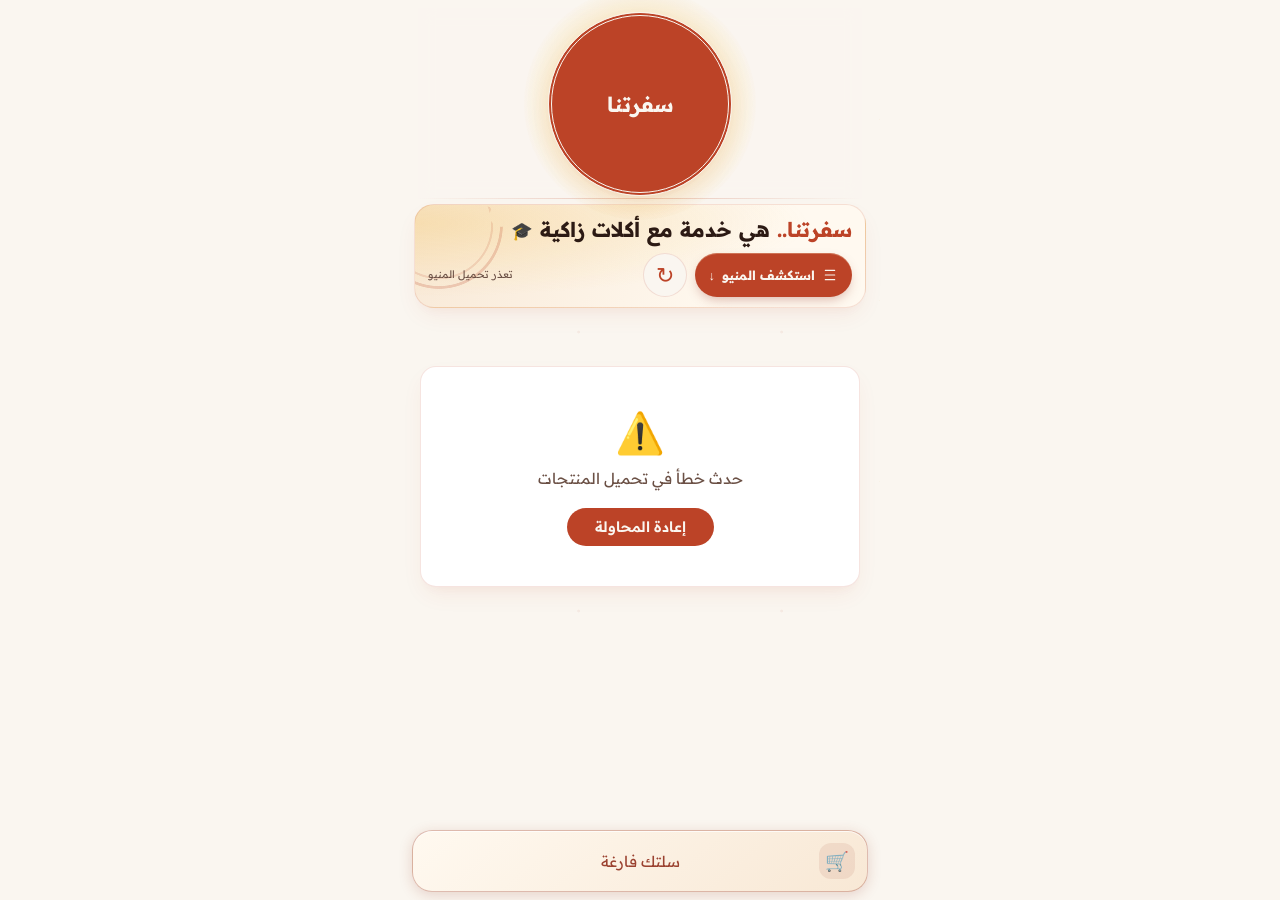
==== commit 435a3307: "Add files via upload" ====
--- a/index.html
+++ b/index.html
@@ -87,6 +87,26 @@
   </div>
 
   <dialog class="product-details-dialog" id="productDetails" aria-labelledby="productDetailsTitle"></dialog>
+  <dialog class="card-share-link-dialog" id="cardShareLinkDialog" aria-labelledby="cardShareLinkTitle">
+    <form method="dialog">
+      <div class="card-share-link-header">
+        <h2 id="cardShareLinkTitle">مشاركة الصنف</h2>
+        <button type="submit" class="product-details-close" aria-label="إغلاق مشاركة الصنف" autofocus>×</button>
+      </div>
+      <label for="cardShareUrl">رابط الصنف</label>
+      <input id="cardShareUrl" type="url" dir="ltr" readonly>
+      <div class="card-share-product-summary">
+        <strong id="cardShareName" dir="auto"></strong>
+        <span id="cardSharePrice"></span>
+      </div>
+      <div class="card-share-link-actions">
+        <button id="cardShareNative" type="button" hidden>شارك</button>
+        <button id="cardShareCopy" type="button">نسخ التفاصيل</button>
+      </div>
+      <p class="card-share-status" id="cardShareStatus" role="status" aria-atomic="true"></p>
+      <textarea id="cardShareManual" aria-label="نص المشاركة للنسخ" rows="4" readonly hidden></textarea>
+    </form>
+  </dialog>
 
   <!-- Floating Cart Bar -->
   <div class="cart-bar" id="cartBar">
--- a/style.css
+++ b/style.css
@@ -6,6 +6,7 @@
 :root {
   /* Brand colors. Existing variable names remain compatible with app.js. */
   --primary: #BC4327;
+  --primary-deep: #91301E;
   --accent: #F2B734;
   --cream: #FAF6F0;
   --surface: #FFFFFF;
@@ -13,9 +14,13 @@
   --bg-primary: var(--cream);
   --bg-secondary: #F4EDE3;
   --bg-card: var(--surface);
-  --meal-surface: #F1D9C2;
   --meal-surface-light: #F7E6D2;
-  --shadow-meal: 0 12px 30px -6px rgba(188, 67, 39, 0.28), 0 0 22px rgba(242, 183, 52, 0.2);
+  --meal-paper: #F8E8D5;
+  --light-paper: #FFF9F0;
+  --wrap-paper: #FFF1D7;
+  --wrap-fold: #E6BB8B;
+  --shadow-meal: 0 14px 28px -11px rgba(145, 48, 30, 0.34), 0 4px 8px -4px rgba(44, 26, 20, 0.18);
+  --shadow-panel: 0 14px 40px rgba(72, 30, 18, 0.24);
   --copper: var(--primary);
   --copper-light: var(--primary);
   --gold: var(--accent);
@@ -31,6 +36,9 @@
   --radius-md: 16px;
   --radius-lg: 16px;
   --radius-xl: 24px;
+  --radius-meal: 20px;
+  --radius-panel: 26px;
+  --touch-transition: 160ms cubic-bezier(0.2, 0.75, 0.35, 1);
   --transition-fast: 0.2s ease;
   --transition-normal: 0.25s ease;
   --transition-smooth: 0.35s ease-out;
@@ -88,8 +96,8 @@
   z-index: 1;
   max-width: 480px;
   margin: 0 auto;
-  padding-top: 12px;
-  padding-top: calc(12px + env(safe-area-inset-top, 0px));
+  padding-top: 8px;
+  padding-top: calc(8px + env(safe-area-inset-top, 0px));
   width: 100%;
   background-image:
     radial-gradient(circle at 18% 31%, rgba(188, 67, 39, 0.085) 0 1.2px, transparent 2px),
@@ -113,11 +121,12 @@
   justify-content: center;
   text-align: center;
   margin: 0 18px;
-  padding: 8px 4px 6px;
-  background: rgba(250, 246, 240, 0.9);
-  border-bottom: 1px solid var(--border-subtle);
-  -webkit-backdrop-filter: blur(12px);
-  backdrop-filter: blur(12px);
+  padding: 4px 4px 3px;
+  background:
+    linear-gradient(90deg, transparent, rgba(188, 67, 39, 0.28), transparent) center bottom / 100% 1px no-repeat,
+    rgba(250, 246, 240, 0.9);
+  -webkit-backdrop-filter: blur(8px);
+  backdrop-filter: blur(8px);
 }
 
 .logo-wrap {
@@ -158,7 +167,9 @@
 .logo-touch-glow {
   position: absolute;
   inset: -28px;
-  background: radial-gradient(ellipse closest-side at var(--logo-light-x, 50%) var(--logo-light-y, 50%), rgba(242, 183, 52, 0.65), rgba(188, 67, 39, 0.22) 48%, transparent 100%);
+  background: radial-gradient(ellipse closest-side at 50% 61%, rgba(91, 36, 24, 0.52),
+    rgba(188, 67, 39, 0.28) 57%, transparent);
+  transform: translate3d(calc(var(--logo-x, 0px) * -0.48), calc(var(--logo-y, 0px) * -0.48), 0);
   opacity: var(--logo-energy, 0);
   pointer-events: none;
   z-index: -1;
@@ -175,13 +186,30 @@
 
 .logo-motion::before {
   inset: -24px;
-  background: radial-gradient(circle, rgba(242, 183, 52, 0.4) 0%, rgba(188, 67, 39, 0.2) 42%, transparent 72%);
+  background: radial-gradient(circle, rgba(242, 183, 52, 0.42) 17%, rgba(188, 67, 39, 0.23) 44%,
+    rgba(242, 183, 52, 0.22) 52%, transparent 72%);
   animation: logoHalo 4s ease-in-out infinite;
 }
 
-.logo-motion::after {
-  inset: 12px;
-  box-shadow: 0 0 24px 9px rgba(242, 183, 52, 0.35), 0 0 45px 14px rgba(188, 67, 39, 0.19);
+@supports (mask-image: radial-gradient(#000, transparent)) or (-webkit-mask-image: radial-gradient(#000, transparent)) {
+  .logo-motion::after {
+    --rim-mask: radial-gradient(circle closest-side at 50% 52%, transparent 72%, #000 78% 84%, transparent 88%);
+    inset: 0;
+    z-index: 1;
+    background: conic-gradient(from -26deg at 50% 52%, transparent, #fff4bb 17deg,
+      #fffaf0 26deg, #ffe288 35deg, transparent 52deg);
+    -webkit-mask-image: var(--rim-mask);
+    mask-image: var(--rim-mask);
+    opacity: var(--logo-energy, 0);
+    transform-origin: 50% 52%;
+    transform: translateY(calc(var(--logo-y, 0px) * 0.07)) rotate(calc(var(--logo-rotate, 0deg) * 5));
+  }
+}
+
+@supports (transform: rotate(atan2(1px, 1px))) {
+  .logo-motion::after {
+    transform: rotate(calc(atan2(var(--logo-y, 0px), var(--logo-x, 0px)) + 90deg));
+  }
 }
 
 @keyframes logoHalo {
@@ -238,37 +266,44 @@
 .journey-hero {
   position: relative;
   isolation: isolate;
-  margin: 8px 16px 4px;
-  padding: 12px 14px;
-  border: 1px solid rgba(188, 67, 39, 0.12);
-  border-radius: 20px;
+  margin: 5px 14px 3px;
+  padding: 10px 13px;
+  border: 1px solid var(--border-subtle);
+  border-radius: var(--radius-meal);
   overflow: hidden;
   background:
-    radial-gradient(circle at 0% 0%, rgba(242, 183, 52, 0.2), transparent 44%),
-    linear-gradient(135deg, #FFF9EE, var(--surface) 72%);
+    radial-gradient(ellipse at 0% 18%, rgba(242, 183, 52, 0.23), transparent 62%),
+    linear-gradient(120deg, var(--meal-paper), var(--light-paper) 74%);
   box-shadow: var(--shadow-card);
 }
 
 .journey-hero-glow {
   position: absolute;
-  width: 130px;
-  height: 130px;
-  left: -52px;
-  top: -62px;
-  border-radius: 50%;
-  border: 2px solid rgba(242, 183, 52, 0.32);
-  outline: 1px solid rgba(188, 67, 39, 0.12);
-  outline-offset: -12px;
+  width: 138px;
+  height: 138px;
+  inset-inline-end: -45px;
+  inset-block-start: -49px;
   z-index: -1;
-  transform: translate(12px, 6px);
-  opacity: 0.72;
+  pointer-events: none;
+  background: radial-gradient(circle closest-side, transparent 75%, rgba(188, 67, 39, 0.14) 76% 78%,
+    transparent 79% 88%, rgba(188, 67, 39, 0.21) 89% 92%, transparent 93%);
+}
+
+@supports (mask-composite: intersect) {
+  .journey-hero-glow {
+    mask-image: radial-gradient(circle at 77% 16%, transparent 13px, #000 14px),
+      radial-gradient(circle at 88% 28%, transparent 12px, #000 13px),
+      radial-gradient(circle at 95% 43%, transparent 11px, #000 12px);
+    mask-composite: intersect;
+  }
 }
 
 .journey-hero h1 {
   color: var(--espresso);
   font-size: clamp(1.03rem, 4.45vw, 1.28rem);
   font-weight: 700;
-  line-height: 1.5;
+  line-height: 1.45;
+  text-wrap: balance;
 }
 
 .hero-brand-line {
@@ -298,14 +333,13 @@
   gap: 7px;
   color: var(--cream);
   background: var(--primary);
-  box-shadow: 0 4px 10px rgba(188, 67, 39, 0.16);
+  box-shadow: 0 5px 12px -3px rgba(145, 48, 30, 0.34), inset 0 1px rgba(255, 239, 209, 0.28);
   font-size: 0.8rem;
   font-weight: 700;
-  transition: transform var(--transition-fast), box-shadow var(--transition-fast);
-}
-
-.journey-start-btn:hover { transform: translateY(-2px); box-shadow: var(--shadow-action); }
-.journey-start-btn:active { transform: scale(0.97); box-shadow: var(--shadow-action); }
+  transition: transform var(--touch-transition);
+}
+
+.journey-start-btn:active { transform: scale(0.97); }
 
 .cta-icon { width: 16px; height: 16px; flex-shrink: 0; }
 
@@ -339,13 +373,13 @@
 
 /* ---------- CATEGORY PILLS ---------- */
 .category-nav {
-  padding: 8px 0 4px;
+  padding: 6px 0 3px;
 }
 
 .category-scroll {
   display: flex;
-  gap: 10px;
-  padding: 0 20px;
+  gap: 8px;
+  padding: 3px 14px;
   overflow-x: auto;
   scroll-snap-type: x mandatory;
   -webkit-overflow-scrolling: touch;
@@ -359,34 +393,33 @@
 .cat-pill {
   flex-shrink: 0;
   scroll-snap-align: start;
-  padding: 8px 20px;
+  min-height: 44px;
+  padding: 7px 15px;
   border-radius: 999px;
   border: 1px solid var(--border-subtle);
-  background: var(--surface);
+  background: var(--light-paper);
   color: var(--text-secondary);
   font-size: 0.85rem;
-  font-weight: 400;
+  font-weight: 600;
   white-space: nowrap;
   display: inline-flex;
   align-items: center;
   gap: 7px;
-  transition: all var(--transition-normal);
+  transition: transform var(--touch-transition);
   cursor: pointer;
 }
 
-.cat-pill:hover {
-  transform: scale(1.05);
-  border-color: var(--copper);
-  color: var(--text-primary);
-}
+.cat-pill:active { transform: scale(0.97); }
 
 .cat-pill.active {
   background: var(--primary);
   color: var(--cream);
-  border-color: transparent;
-  font-weight: 600;
-  box-shadow: 0 4px 12px rgba(188, 67, 39, 0.16);
-}
+  border-color: var(--primary);
+  box-shadow: inset 0 -2px var(--accent), 0 4px 9px -4px rgba(145, 48, 30, 0.36);
+}
+
+.cat-pill:focus-visible { outline-offset: -3px; }
+.cat-pill.active:focus-visible { outline-color: var(--accent); }
 
 .cat-count {
   display: inline-flex;
@@ -425,7 +458,8 @@
   padding: 2px;
   border: 1px solid var(--border-subtle);
   border-radius: 999px;
-  background: var(--meal-surface-light);
+  background: var(--meal-paper);
+  box-shadow: inset 0 1px 3px rgba(145, 48, 30, 0.08);
 }
 
 .menu-view-button {
@@ -436,16 +470,20 @@
   font-size: 0.75rem;
   font-weight: 700;
   white-space: nowrap;
+  transition: transform var(--touch-transition);
 }
 
 .menu-view-button[aria-pressed="true"] {
   color: var(--cream);
-  background: var(--primary);
+  background: var(--primary-deep);
+  box-shadow: inset 0 -2px rgba(242, 183, 52, 0.74);
 }
 
 .menu-view-button:active { transform: scale(0.96); }
 
 .menu-pick-button {
+  position: relative;
+  isolation: isolate;
   display: inline-flex;
   align-items: center;
   gap: 5px;
@@ -454,15 +492,29 @@
   padding: 0 11px;
   border: 1px solid rgba(188, 67, 39, 0.2);
   border-radius: 999px;
-  background: #FFF0CA;
+  background: #FFEDBF;
   color: var(--espresso);
   font-size: 0.75rem;
   font-weight: 700;
   white-space: nowrap;
+  transition: transform var(--touch-transition);
+}
+
+.menu-pick-button::before {
+  content: '';
+  position: absolute;
+  inset: 0;
+  z-index: -1;
+  border-radius: inherit;
+  background: radial-gradient(ellipse at 30% 0%, #FFF4CC, var(--accent) 80%);
+  opacity: 0;
+  pointer-events: none;
+  transition: opacity var(--touch-transition);
 }
 
 .menu-pick-button [aria-hidden] { color: var(--primary); font-size: 1.05rem; }
-.menu-pick-button:active { background: var(--accent); transform: scale(0.96); }
+.menu-pick-button:active { transform: scale(0.96); }
+.menu-pick-button:active::before { opacity: 1; }
 
 .menu-pick-status {
   position: absolute;
@@ -474,7 +526,7 @@
 
 .swipe-guide {
   position: absolute;
-  top: 16px;
+  top: 12px;
   left: 50%;
   z-index: 2;
   transform: translateX(-50%);
@@ -595,8 +647,8 @@
 .product-gallery {
   position: relative;
   width: 100%;
-  padding-top: 54px;
-  padding-bottom: 60px;
+  padding-top: 48px;
+  padding-bottom: 38px;
   scroll-margin-top: calc(10px + env(safe-area-inset-top, 0px));
   overflow: hidden;
   isolation: isolate;
@@ -606,6 +658,24 @@
   -webkit-user-select: none;
 }
 
+.product-gallery:not(.is-grid) {
+  background: radial-gradient(ellipse 58% 52% at 50% 52%, rgba(242, 183, 52, 0.22),
+    rgba(188, 67, 39, 0.10) 66%, transparent 100%);
+}
+
+.product-gallery:not(.is-grid)::before {
+  content: '';
+  position: absolute;
+  inset-inline: 0;
+  inset-block-end: 17px;
+  width: min(82%, 340px);
+  height: 38px;
+  margin-inline: auto;
+  background: radial-gradient(ellipse closest-side, rgba(145, 48, 30, 0.27), transparent);
+  pointer-events: none;
+  z-index: -1;
+}
+
 .product-gallery:focus-visible {
   outline: 2px solid var(--primary);
   outline-offset: -2px;
@@ -620,14 +690,14 @@
 
 .gallery-motion-toggle {
   position: absolute;
-  top: 5px;
+  top: 2px;
   inset-inline-end: 14px;
   z-index: 2;
-  min-height: 42px;
+  min-height: 44px;
   padding: 0 12px;
   border: 1px solid var(--border-subtle);
   border-radius: 999px;
-  background: var(--cream);
+  background: var(--light-paper);
   color: var(--text-secondary);
   font-size: 0.73rem;
   font-weight: 600;
@@ -645,12 +715,27 @@
 .product-slide.is-facing-away { --panel-face: 180deg; }
 .product-slide.is-current { pointer-events: auto; }
 
+.side-product-button { display: none; }
+
+.product-slide.is-side-choice .side-product-button {
+  display: block;
+  position: absolute;
+  inset: 0 0 0 auto;
+  width: 50%;
+  border-radius: var(--radius-lg);
+  pointer-events: auto;
+}
+
+.product-slide.is-left-choice .side-product-button { inset: 0 auto 0 0; }
+
+.product-gallery.is-dragging .side-product-button { pointer-events: none; }
+
 .product-gallery.is-dragging .product-slide {
   pointer-events: none;
 }
 
 .product-gallery.is-grid {
-  padding: 18px 14px 24px;
+  padding: 14px 14px 22px;
   perspective: none;
   touch-action: auto;
   overflow: visible;
@@ -660,7 +745,7 @@
   grid-template-columns: repeat(2, minmax(0, 1fr));
   align-items: stretch;
   justify-items: stretch;
-  gap: 13px 11px;
+  gap: 12px 10px;
   transform-style: flat;
 }
 
@@ -677,14 +762,15 @@
 
 /* ---------- PRODUCT CARDS ---------- */
 .product-card {
+  --card-paper-overlap: 11px;
   position: relative;
   isolation: isolate;
-  background: var(--meal-surface);
-  border: 1px solid rgba(188, 67, 39, 0.3);
-  border-radius: var(--radius-lg);
+  background: var(--wrap-paper);
+  border: 1px solid rgba(145, 48, 30, 0.22);
+  border-radius: var(--radius-meal);
   overflow: visible;
   box-shadow: var(--shadow-meal);
-  transition: border-color var(--transition-normal), box-shadow var(--transition-normal), transform 0.18s ease;
+  transition: transform var(--touch-transition);
 }
 
 .product-card::before {
@@ -692,42 +778,73 @@
   position: absolute;
   inset: -1px;
   border-radius: inherit;
-  box-shadow: 0 0 24px 3px rgba(242, 183, 52, 0.3), 0 0 32px 5px rgba(188, 67, 39, 0.19);
+  box-shadow: 0 0 0 1px rgba(241, 175, 45, 0.76), 0 0 25px 2px rgba(242, 183, 52, 0.35);
   pointer-events: none;
   opacity: 0;
   z-index: -1;
-}
-
-.product-slide.is-current .product-card::before {
-  animation: mealGlow 3.8s ease-in-out infinite;
-}
-
-@keyframes mealGlow {
-  0%, 100% { opacity: 0.5; }
-  50% { opacity: 1; }
-}
-
-.product-card:hover {
-  border-color: var(--copper);
-  box-shadow: 0 14px 30px -5px rgba(188, 67, 39, 0.34), 0 0 28px rgba(242, 183, 52, 0.32);
-}
-
-.product-card:active {
+  transition: opacity var(--touch-transition);
+}
+
+.product-gallery:not(.is-grid) .product-slide:not(.is-current) .product-card {
+  box-shadow: var(--shadow-card);
+}
+
+.product-gallery:not(.is-grid) .product-slide.is-current .product-card::before {
+  opacity: 1;
+}
+
+.product-gallery:not(.is-dragging) .product-card:active {
   transform: scale(0.992);
-  border-color: var(--primary);
-  box-shadow: 0 12px 30px rgba(188, 67, 39, 0.3), 0 0 30px rgba(242, 183, 52, 0.4);
-}
+}
+
+.card-photo-actions { position: relative; flex: 0 0 auto; }
 
 .card-image-wrap {
   display: block;
   position: relative;
   width: 100%;
-  aspect-ratio: 1 / 1;
+  aspect-ratio: 1.08;
   overflow: hidden;
-  background: var(--meal-surface-light);
-  border-bottom: 2px solid rgba(188, 67, 39, 0.35);
-  border-radius: var(--radius-md) var(--radius-md) 0 0;
-}
+  background: var(--wrap-paper);
+  border-bottom: 2px solid rgba(145, 48, 30, 0.46);
+  border-radius: calc(var(--radius-meal) - 1px) calc(var(--radius-meal) - 1px) 0 0;
+}
+
+.card-image-wrap::before {
+  content: '';
+  position: absolute;
+  z-index: 1;
+  bottom: var(--card-paper-overlap);
+  left: 0;
+  width: 36%;
+  height: 3px;
+  background: linear-gradient(90deg, transparent, var(--accent), #fff1c1, transparent);
+  opacity: 0;
+  pointer-events: none;
+}
+
+.product-gallery:not(.is-grid):not(.is-dragging) .is-current .card-image-wrap::before {
+  animation: edgeShine 430ms ease-out;
+}
+
+@keyframes edgeShine {
+  0% { opacity: 0; transform: translateX(278%); }
+  20%, 78% { opacity: 1; }
+  100% { opacity: 0; transform: translateX(-100%); }
+}
+
+.product-gallery:not(.is-grid) .card-image-wrap::after {
+  content: '';
+  position: absolute;
+  inset: 0;
+  background: linear-gradient(var(--side-light-direction, to right), rgba(238, 129, 76, 0.32), transparent 24%);
+  opacity: 0;
+  pointer-events: none;
+  transition: opacity var(--touch-transition);
+}
+
+.product-slide.is-left-choice { --side-light-direction: to left; }
+.product-gallery:not(.is-grid) .is-side-choice .card-image-wrap::after { opacity: 1; }
 
 .card-image-trigger:focus-visible {
   outline: 3px solid var(--accent);
@@ -736,8 +853,8 @@
 
 .card-details-cue {
   position: absolute;
-  inset-inline-end: 10px;
-  bottom: 10px;
+  inset-inline-start: 10px;
+  bottom: calc(10px + var(--card-paper-overlap));
   padding: 6px 11px;
   border-radius: 999px;
   color: var(--espresso);
@@ -751,45 +868,167 @@
 
 .product-slide.is-current .card-details-cue { opacity: 1; }
 
+.card-share-shortcut {
+  position: absolute;
+  inset-inline-end: 5px;
+  bottom: calc(5px + var(--card-paper-overlap));
+  z-index: 2;
+  display: grid;
+  place-items: center;
+  width: 44px;
+  height: 44px;
+  border-radius: 50%;
+  touch-action: manipulation;
+}
+
+.product-gallery:not(.is-grid) .product-slide:not(.is-current) .card-share-shortcut { visibility: hidden; }
+.product-gallery:not(.is-grid) .card-share-shortcut { inset-inline-end: 14px; }
+
+.card-share-icon {
+  display: grid;
+  place-items: center;
+  width: 35px;
+  height: 35px;
+  border: 1px solid rgba(145, 48, 30, 0.28);
+  border-radius: 50%;
+  background: var(--light-paper);
+  color: var(--primary-deep);
+  box-shadow: 0 2px 7px rgba(44, 26, 20, 0.20);
+  transition: transform var(--touch-transition);
+  pointer-events: none;
+}
+
+.card-share-shortcut:active .card-share-icon { transform: scale(0.9); }
+
+.card-share-glyph {
+  position: relative;
+  width: 19px;
+  height: 19px;
+  background:
+    radial-gradient(circle at 4px 9px, currentColor 1.9px, transparent 2.2px),
+    radial-gradient(circle at 14px 4px, currentColor 1.9px, transparent 2.2px),
+    radial-gradient(circle at 14px 14px, currentColor 1.9px, transparent 2.2px);
+}
+
+.card-share-glyph::before,
+.card-share-glyph::after {
+  content: '';
+  position: absolute;
+  top: 8.25px;
+  left: 4px;
+  width: 11px;
+  height: 1.5px;
+  background: currentColor;
+  transform-origin: left center;
+  transform: rotate(-26.5deg);
+}
+
+.card-share-glyph::after { transform: rotate(26.5deg); }
+
 .suggested-product-badge {
   display: none;
   position: absolute;
-  inset-block-start: 10px;
-  inset-inline-end: 10px;
+  z-index: 2;
+  inset-block-start: 12px;
+  inset-inline-end: 12px;
   align-items: center;
   gap: 5px;
-  padding: 6px 10px;
-  border: 1px solid rgba(188, 67, 39, 0.2);
-  border-radius: 999px;
+  padding: 7px 10px;
+  border: 1px solid #a65331;
+  border-radius: 8px;
+  outline: 1px dashed rgba(145, 48, 30, 0.78);
+  outline-offset: -4px;
   color: var(--espresso);
-  background: #FFF0CA;
-  box-shadow: var(--shadow-card);
+  background: linear-gradient(140deg, #ffd879, var(--accent) 85%);
+  box-shadow: 0 4px 10px rgba(44, 26, 20, 0.24);
   font-size: 0.74rem;
   font-weight: 700;
   pointer-events: none;
-}
-
-.suggested-product-badge span { color: var(--primary); }
+  transform: rotate(-6deg);
+}
+
+.suggested-product-badge span { color: var(--primary-deep); }
 
 .product-slide.is-current.is-suggested .suggested-product-badge {
   display: inline-flex;
-  animation: suggestionBadgeEnter 0.22s ease-out both;
-}
-
-@keyframes suggestionBadgeEnter {
-  from { opacity: 0; transform: translateY(-4px); }
-  to { opacity: 1; transform: translateY(0); }
-}
-
+}
+
+@media (prefers-reduced-motion: no-preference) {
+  .product-slide.is-current.is-suggested .suggested-product-badge {
+    animation: suggestionBadgeEnter 200ms 135ms cubic-bezier(0.2, 0.8, 0.28, 1) both;
+  }
+
+  .product-slide.is-current.is-suggested .product-card::after,
+  .product-slide.is-current.is-suggested .card-image-wrap::after {
+    content: '';
+    position: absolute;
+    z-index: 1;
+    inset: 5px auto auto 10px;
+    width: 79px;
+    aspect-ratio: 1;
+    border: 2px solid #ffe29b;
+    border-right-color: transparent;
+    border-bottom-color: transparent;
+    border-radius: 50%;
+    background: none;
+    opacity: 0;
+    pointer-events: none;
+    transition: none;
+    animation: suggestionRing 360ms ease-out both;
+  }
+
+  .product-slide.is-current.is-suggested .product-card::after {
+    --ring-entry-x: -25px;
+    --ring-entry-angle: -40deg;
+  }
+
+  .product-slide.is-current.is-suggested .card-image-wrap::after {
+    --ring-entry-x: calc(min(300px, 85vw) - 112px);
+    --ring-entry-angle: 115deg;
+    inset: 9px auto auto 15px;
+    width: 67px;
+    border-color: var(--accent);
+    border-left-color: transparent;
+    border-top-color: transparent;
+  }
+
+  @keyframes suggestionRing {
+    0% { opacity: 0; transform: translateX(var(--ring-entry-x)) rotate(var(--ring-entry-angle)) scale(0.74); }
+    25% { opacity: 0.9; }
+    63% { opacity: 1; transform: translateX(0) rotate(-6deg) scale(1); }
+    100% { opacity: 0; transform: translateX(0) rotate(-6deg) scale(1.1); }
+  }
+
+  @keyframes suggestionBadgeEnter {
+    from { opacity: 0; transform: translateY(-5px) scale(1.16) rotate(-11deg); }
+    to { opacity: 1; transform: translateY(0) scale(1) rotate(-6deg); }
+  }
+}
+
+/* Both menu views use the same four-arc cut from the brand mark. */
 .card-image-wrap img {
+  --bite-size: clamp(34px, 10.4vw, 47px);
+  --bite-radius: calc(var(--bite-size) * 0.193);
+  --bite-edge: transparent calc(var(--bite-radius) - 0.3px), #000 calc(var(--bite-radius) + 0.3px);
   width: 100%;
   height: 100%;
   object-fit: cover;
-  transition: transform 0.5s ease;
-}
-
-.product-card:hover .card-image-wrap img {
-  transform: scale(1.05);
+  clip-path: polygon(0 0, calc(100% - var(--bite-size)) 0,
+    calc(100% - var(--bite-size) * 0.92) calc(var(--bite-size) * 0.374),
+    calc(100% - var(--bite-size) * 0.664) calc(var(--bite-size) * 0.664),
+    calc(100% - var(--bite-size) * 0.359) calc(var(--bite-size) * 0.851),
+    100% calc(var(--bite-size) * 0.924), 100% 100%, 0 100%);
+}
+
+@supports (mask-composite: intersect) {
+  .card-image-wrap img {
+    mask-image:
+      radial-gradient(circle at calc(100% - var(--bite-size) * 0.972) calc(var(--bite-size) * 0.191), var(--bite-edge)),
+      radial-gradient(circle at calc(100% - var(--bite-size) * 0.777) calc(var(--bite-size) * 0.506), var(--bite-edge)),
+      radial-gradient(circle at calc(100% - var(--bite-size) * 0.472) calc(var(--bite-size) * 0.693), var(--bite-edge)),
+      radial-gradient(circle at calc(100% - var(--bite-size) * 0.172) calc(var(--bite-size) * 0.834), var(--bite-edge));
+    mask-composite: intersect;
+  }
 }
 
 .product-badge {
@@ -801,11 +1040,11 @@
   align-items: center;
   min-height: 32px;
   padding: 5px 13px;
-  border: 1px solid rgba(44, 26, 20, 0.08);
+  border: 1px solid rgba(145, 48, 30, 0.24);
   border-radius: 999px;
   color: var(--espresso);
-  background: var(--accent);
-  box-shadow: 0 4px 12px rgba(188, 67, 39, 0.16);
+  background: linear-gradient(145deg, #FFCE63, var(--accent));
+  box-shadow: 0 3px 8px rgba(44, 26, 20, 0.24), inset 0 1px rgba(255, 249, 240, 0.45);
   font-size: 0.8rem;
   font-weight: 700;
   pointer-events: none;
@@ -821,12 +1060,12 @@
 /* The hat sits outside the photo so it wears the corner of card ID 1. */
 .bestseller-hat {
   position: absolute;
-  top: -41px;
-  right: -7px;
-  width: 86px;
-  height: 78px;
+  top: -35px;
+  right: -6px;
+  width: 82px;
+  height: 74px;
   z-index: 4;
-  transform: rotate(16deg);
+  transform: rotate(15deg);
   transform-origin: 50% 80%;
   pointer-events: none;
 }
@@ -834,30 +1073,54 @@
 .bestseller-hat::before {
   content: '';
   position: absolute;
-  inset: 16px 14px 13px;
-  border-radius: 50%;
-  box-shadow: 0 0 18px 9px rgba(242, 183, 52, 0.48);
-  animation: hatGlow 3s ease-in-out infinite;
-  pointer-events: none;
+  inset: -6px -8px 0;
+  background: radial-gradient(ellipse closest-side at 50% 49%, rgba(242, 183, 52, 0.76) 27%, transparent);
+}
+
+.bestseller-hat::after {
+  content: '';
+  position: absolute;
+  inset-inline: 24%;
+  inset-block-end: 11%;
+  height: 14%;
+  background: radial-gradient(ellipse closest-side, rgba(99, 34, 21, 0.67), transparent);
 }
 
 .chef-hat-icon {
   position: relative;
+  z-index: 1;
   display: block;
   width: 100%;
   height: 100%;
-  filter: drop-shadow(0 0 7px rgba(242, 183, 52, 0.85)) drop-shadow(0 4px 5px rgba(188, 67, 39, 0.3));
-}
-
-@keyframes hatGlow {
-  0%, 100% { opacity: 0.55; transform: scale(0.94); }
-  50% { opacity: 1; transform: scale(1.08); }
+  filter: drop-shadow(0 0 6px rgba(242, 183, 52, 0.78)) drop-shadow(0 3px 3px rgba(99, 34, 21, 0.38));
 }
 
 .card-body {
   padding: 16px;
-  border-radius: 0 0 var(--radius-lg) var(--radius-lg);
-  background: linear-gradient(155deg, var(--meal-surface-light), var(--meal-surface));
+  border-radius: 0 0 calc(var(--radius-meal) - 1px) calc(var(--radius-meal) - 1px);
+  background: linear-gradient(150deg, var(--light-paper), var(--wrap-paper) 61%, var(--meal-paper));
+}
+
+.card-photo-actions + .card-body {
+  position: relative;
+  z-index: 1;
+  margin-block-start: calc(var(--card-paper-overlap) * -1);
+  border-block-start: 1px solid rgba(145, 48, 30, 0.24);
+  border-start-start-radius: 13px;
+  border-start-end-radius: 5px;
+  box-shadow: 0 -3px 8px rgba(79, 34, 20, 0.16);
+}
+
+.card-photo-actions + .card-body::before {
+  content: '';
+  position: absolute;
+  inset: 0 auto auto 0;
+  width: 18px;
+  height: 12px;
+  border-start-end-radius: 4px;
+  background: linear-gradient(140deg, var(--light-paper), var(--wrap-fold));
+  clip-path: polygon(0 0, 100% 0, 0 100%);
+  pointer-events: none;
 }
 
 .card-name {
@@ -950,9 +1213,10 @@
 /* ---------- ADD TO CART BUTTON ---------- */
 .add-to-cart-btn {
   width: 100%;
+  min-height: 44px;
   padding: 12px 16px;
   border-radius: 50px;
-  background: var(--accent);
+  background: linear-gradient(152deg, #FFD36B, var(--accent) 68%);
   color: var(--espresso);
   font-size: 0.9rem;
   font-weight: 700;
@@ -960,20 +1224,12 @@
   align-items: center;
   justify-content: center;
   gap: 8px;
-  transition: all var(--transition-fast);
+  box-shadow: 0 4px 10px -4px rgba(145, 48, 30, 0.33), inset 0 1px rgba(255, 249, 240, 0.55);
+  transition: transform var(--touch-transition);
   cursor: pointer;
 }
 
-.add-to-cart-btn:hover {
-  background: var(--accent);
-  box-shadow: 0 4px 14px rgba(242, 183, 52, 0.35);
-  transform: scale(1.02);
-}
-
-.add-to-cart-btn:active {
-  transform: scale(0.97);
-  box-shadow: 0 4px 14px rgba(242, 183, 52, 0.35);
-}
+.add-to-cart-btn:active { transform: scale(0.97); }
 
 .add-to-cart-btn.success {
   background: var(--primary);
@@ -988,27 +1244,46 @@
   display: flex;
   flex-direction: column;
   height: 100%;
-  box-shadow: var(--shadow-card);
   cursor: pointer;
 }
+
+.is-grid .product-card::before { display: none; }
 
 .is-grid .product-card:has(.card-image-trigger:focus-visible) {
   outline: 2px solid var(--primary);
   outline-offset: 3px;
 }
 
-.is-grid .card-image-wrap {
-  flex: 0 0 auto;
-  aspect-ratio: 1.08;
+.is-grid .card-image-wrap::before {
+  width: 100%;
+  height: 2px;
+  background: linear-gradient(to left, rgba(255, 240, 195, 0.44), var(--accent) 30%, transparent);
+  opacity: 0.75;
+  transform-origin: right center;
+}
+
+@media (prefers-reduced-motion: no-preference) {
+  @supports (view-timeline-name: --meal-entry) and (animation-range: entry 0% entry 85%) {
+    .is-grid .product-card { view-timeline-name: --meal-entry; }
+    .is-grid .card-image-wrap::before {
+      animation: mealEdgeEntry auto linear both;
+      animation-timeline: --meal-entry;
+      animation-range: entry 0% entry 85%;
+    }
+  }
+}
+
+@keyframes mealEdgeEntry {
+  from { opacity: 0.4; transform: scaleX(0.22); }
+  to { opacity: 0.75; transform: scaleX(1); }
 }
 
 .is-grid .card-body {
   display: flex;
   flex: 1;
   flex-direction: column;
-  gap: 8px;
-  padding: 10px 0 0;
-  background: linear-gradient(152deg, #FFFAF2, var(--meal-surface-light));
+  gap: 6px;
+  padding: 11px 0 0;
 }
 
 .is-grid .card-body :is(.card-category, .card-desc, .size-selector, .card-price, .add-to-cart-btn),
@@ -1034,11 +1309,11 @@
   justify-content: space-between;
   gap: 6px;
   margin: auto 0 0;
-  min-height: 41px;
-  padding: 6px 11px;
-  border-top: 1px solid var(--border-subtle);
-  border-radius: 0 0 var(--radius-lg) var(--radius-lg);
-  background: rgba(188, 67, 39, 0.035);
+  min-height: 40px;
+  padding: 5px 10px;
+  border-top: 1px dashed rgba(145, 48, 30, 0.26);
+  border-radius: 0 0 calc(var(--radius-meal) - 1px) calc(var(--radius-meal) - 1px);
+  background: linear-gradient(90deg, rgba(255, 249, 240, 0.58), transparent 65%);
 }
 
 .grid-card-price {
@@ -1054,7 +1329,7 @@
 }
 
 .grid-card-price span {
-  color: var(--text-secondary);
+  color: var(--primary-deep);
   font-size: 0.68rem;
   font-weight: 600;
 }
@@ -1067,7 +1342,7 @@
   border: 1px solid var(--border-subtle);
   border-radius: 50%;
   color: var(--primary);
-  background: var(--cream);
+  background: var(--light-paper);
 }
 
 .grid-card-arrow::before {
@@ -1095,6 +1370,112 @@
 }
 
 /* ---------- PRODUCT DETAILS SHEET ---------- */
+.card-share-link-dialog {
+  width: min(calc(100% - 32px), 390px);
+  max-height: 86vh;
+  max-height: 86dvh;
+  margin: auto;
+  padding: 16px;
+  border: 1px solid rgba(145, 48, 30, 0.25);
+  border-radius: var(--radius-panel);
+  background:
+    linear-gradient(90deg, transparent, var(--accent), transparent) center top / 76% 2px no-repeat,
+    var(--light-paper);
+  color: var(--espresso);
+  box-shadow: var(--shadow-panel);
+}
+
+.card-share-link-dialog:not([open]) { display: none; }
+.card-share-link-dialog[open] { animation: shareDialogEnter 180ms ease-out; }
+.card-share-link-dialog::backdrop { background: rgba(44, 26, 20, 0.52); }
+html:has(.card-share-link-dialog[open]) body { overflow: hidden; }
+
+@keyframes shareDialogEnter {
+  from { opacity: 0; transform: translateY(5px) scale(0.99); }
+  to { opacity: 1; transform: translateY(0) scale(1); }
+}
+
+.card-share-link-header {
+  display: flex;
+  align-items: center;
+  justify-content: space-between;
+  gap: 10px;
+  margin-bottom: 12px;
+}
+
+.card-share-link-header h2 { font-size: 1.12rem; color: var(--primary-deep); }
+
+.card-share-link-dialog label {
+  color: var(--text-secondary);
+  font-size: 0.8rem;
+}
+
+.card-share-link-dialog input,
+.card-share-link-dialog textarea {
+  display: block;
+  width: 100%;
+  min-height: 44px;
+  margin-top: 6px;
+  padding: 8px 10px;
+  border: 1px solid var(--border-subtle);
+  border-radius: var(--radius-sm);
+  background: var(--cream);
+  color: var(--espresso);
+  font-size: 1rem;
+}
+
+.card-share-link-dialog :is(input, textarea):focus-visible {
+  outline: 2px solid var(--primary);
+  outline-offset: 2px;
+}
+
+.card-share-link-dialog textarea[hidden] { display: none; }
+
+.card-share-product-summary {
+  display: grid;
+  gap: 5px;
+  margin: 12px 0;
+  padding: 12px;
+  border: 1px solid var(--border-subtle);
+  border-radius: var(--radius-sm);
+  background: linear-gradient(140deg, var(--meal-paper), var(--meal-surface-light));
+  overflow-wrap: anywhere;
+}
+
+.card-share-product-summary strong { font-size: 0.96rem; }
+.card-share-product-summary span {
+  font-size: 0.88rem;
+  font-weight: 700;
+  color: var(--primary-deep);
+  font-variant-numeric: tabular-nums;
+}
+
+.card-share-link-actions { display: flex; gap: 8px; }
+
+.card-share-link-actions button {
+  flex: 1;
+  min-height: 44px;
+  padding: 6px 10px;
+  border: 1px solid var(--border-subtle);
+  border-radius: 999px;
+  background: var(--primary);
+  color: var(--cream);
+  font-size: 0.8rem;
+  font-weight: 700;
+  transition: transform var(--touch-transition);
+}
+
+.card-share-link-actions button:active { transform: scale(0.97); }
+.card-share-link-actions button[hidden] { display: none; }
+
+.card-share-link-actions #cardShareNative {
+  color: var(--primary-deep);
+  background: var(--meal-paper);
+}
+
+.card-share-status { margin-top: 8px; color: var(--text-secondary); font-size: 0.76rem; }
+.card-share-status:empty { margin-top: 0; }
+
 .has-product-details,
 .has-product-details body {
   overflow: hidden;
@@ -1111,12 +1492,12 @@
   margin: 0 auto;
   padding: 0;
   overflow: hidden;
-  border: 1px solid var(--border-subtle);
+  border: 1px solid rgba(145, 48, 30, 0.25);
   border-bottom: 0;
-  border-radius: 26px 26px 0 0;
-  background: var(--cream);
+  border-radius: var(--radius-panel) var(--radius-panel) 0 0;
+  background: var(--light-paper);
   color: var(--espresso);
-  box-shadow: 0 -12px 44px rgba(44, 26, 20, 0.2);
+  box-shadow: var(--shadow-panel);
 }
 
 .product-details-dialog:not([open]) { display: none; }
@@ -1125,10 +1506,20 @@
   animation: productDetailsEnter 0.27s cubic-bezier(0.22, 1, 0.36, 1) both;
 }
 
+.product-details-dialog[open].is-gesture-positioned {
+  animation: none;
+  transform: translateY(var(--details-drag-y, 0px));
+}
+
 .product-details-dialog::backdrop { background: rgba(44, 26, 20, 0.52); }
 
 .product-details-dialog[open]::backdrop {
   animation: productDetailsBackdropEnter 240ms ease-out both;
+}
+
+.product-details-dialog.is-gesture-positioned::backdrop {
+  animation: none;
+  opacity: var(--details-backdrop-opacity, 1);
 }
 
 .product-details-dialog.is-closing::backdrop {
@@ -1158,7 +1549,7 @@
 }
 
 @keyframes productDetailsBackdropEnter { from { opacity: 0; } to { opacity: 1; } }
-@keyframes productDetailsBackdropExit { from { opacity: 1; } to { opacity: 0; } }
+@keyframes productDetailsBackdropExit { from { opacity: var(--details-backdrop-opacity, 1); } to { opacity: 0; } }
 
 .product-details-panel {
   display: flex;
@@ -1166,14 +1557,57 @@
   max-height: inherit;
 }
 
+.product-details-grab {
+  display: grid;
+  place-items: center;
+  flex: 0 0 26px;
+  width: 100%;
+  touch-action: none;
+  background: linear-gradient(90deg, var(--wrap-fold), var(--wrap-paper) 22% 78%, var(--wrap-fold));
+}
+
+.product-details-grab span {
+  width: 38px;
+  height: 4px;
+  border-radius: 999px;
+  background: #BF927C;
+}
+
 .product-details-header {
+  position: relative;
+  isolation: isolate;
   display: flex;
   align-items: flex-start;
   justify-content: space-between;
   gap: 12px;
-  padding: 17px 18px 13px;
-  background: linear-gradient(145deg, var(--meal-surface-light), var(--cream));
-  border-bottom: 1px solid var(--border-subtle);
+  padding: 13px 18px 14px;
+  background: var(--light-paper);
+  border-bottom: 1px dashed rgba(145, 48, 30, 0.28);
+}
+
+.product-details-header::before {
+  content: '';
+  position: absolute;
+  z-index: -1;
+  inset: 0;
+  clip-path: polygon(0 0, 100% 0, 100% 88%, 0 100%);
+  background:
+    linear-gradient(180deg, rgba(145, 48, 30, 0.16), transparent 13px),
+    linear-gradient(108deg, var(--wrap-fold), var(--wrap-paper) 35% 72%, var(--meal-paper));
+  pointer-events: none;
+}
+
+@media (prefers-reduced-motion: no-preference) {
+  .product-details-dialog[open] .product-details-header > :first-child,
+  .product-details-dialog[open] .product-details-size-label,
+  .product-details-dialog[open] .product-details-total {
+    animation: detailsPaperCaption 240ms ease-out both;
+  }
+}
+
+@keyframes detailsPaperCaption {
+  from { opacity: 0.65; translate: 0 4px; }
+  to { opacity: 1; translate: 0 0; }
 }
 
 .product-details-header h2 {
@@ -1197,17 +1631,43 @@
   height: 44px;
   border: 1px solid var(--border-subtle);
   border-radius: 50%;
-  background: var(--cream);
-  color: var(--primary);
+  background: var(--light-paper);
+  color: var(--primary-deep);
   font-size: 1.45rem;
   line-height: 1;
 }
+
+.product-details-actions {
+  display: flex;
+  flex: 0 0 auto;
+  align-items: center;
+  gap: 6px;
+}
+
+.product-share-button {
+  min-height: 44px;
+  padding: 0 9px;
+  border: 1px solid var(--border-subtle);
+  border-radius: 999px;
+  background: var(--light-paper);
+  color: var(--primary-deep);
+  font-size: 0.73rem;
+  font-weight: 700;
+  white-space: nowrap;
+}
+
+.product-details-actions button,
+.card-share-link-header button { transition: transform var(--touch-transition); }
+.product-details-actions button:active,
+.card-share-link-header button:active { transform: scale(0.95); }
 
 .product-details-content {
   min-height: 0;
   overflow-y: auto;
   overscroll-behavior: contain;
   padding: 15px 18px 12px;
+  background: linear-gradient(90deg, rgba(145, 48, 30, 0.08), transparent 12px calc(100% - 12px),
+    rgba(145, 48, 30, 0.08)), var(--light-paper);
 }
 
 .product-details-summary {
@@ -1222,12 +1682,14 @@
 
 .product-details-photo {
   flex: 0 0 auto;
-  width: min(26vw, 102px);
+  width: min(28vw, 110px);
   aspect-ratio: 1;
   object-fit: cover;
-  border: 1px solid var(--border-subtle);
+  border: 1px solid rgba(145, 48, 30, 0.31);
   border-radius: var(--radius-md);
   background: var(--meal-surface-light);
+  outline: 1px solid var(--wrap-fold);
+  outline-offset: 3px;
 }
 
 .product-details-size-label {
@@ -1268,11 +1730,15 @@
   align-items: center;
   gap: 16px;
   padding: 12px 18px calc(15px + env(safe-area-inset-bottom, 0px));
-  border-top: 1px solid var(--border-subtle);
-  background: var(--meal-surface-light);
-}
-
-.product-details-total { flex: 0 0 auto; }
+  border-top: 1px dashed rgba(145, 48, 30, 0.29);
+  background: linear-gradient(112deg, var(--meal-paper), var(--wrap-paper));
+}
+
+.product-details-total {
+  flex: 0 0 auto;
+  padding-inline-end: 12px;
+  border-inline-end: 1px dashed rgba(145, 48, 30, 0.29);
+}
 .product-details-total > span { font-size: 0.68rem; color: var(--text-secondary); }
 .product-details-total .card-price { margin: 0; white-space: nowrap; }
 .product-details-footer .add-to-cart-btn { flex: 1; width: auto; min-height: 48px; }
@@ -1290,26 +1756,34 @@
 /* ---------- FLOATING CART BAR ---------- */
 .cart-bar {
   position: fixed;
-  bottom: 0;
-  left: 0;
-  right: 0;
+  bottom: 8px;
+  bottom: max(8px, env(safe-area-inset-bottom, 0px));
+  inset-inline: 0;
   z-index: 900;
-  padding: 0 0 env(safe-area-inset-bottom, 0px);
-  background: var(--primary);
-  border-radius: 22px 22px 0 0;
-  box-shadow: 0 -4px 18px rgba(188, 67, 39, 0.12);
+  width: min(calc(100% - 24px), 456px);
+  margin-inline: auto;
+  color: var(--primary-deep);
+  background: linear-gradient(140deg, var(--light-paper), var(--meal-paper));
+  border: 1px solid rgba(145, 48, 30, 0.30);
+  border-radius: var(--radius-meal);
+  box-shadow: 0 3px 14px rgba(145, 48, 30, 0.18), inset 0 1px rgba(255, 255, 255, 0.75);
   cursor: pointer;
 }
 
+.cart-bar.has-items {
+  color: var(--cream);
+  border-color: var(--primary-deep);
+  background: linear-gradient(136deg, var(--primary-deep), var(--primary));
+  box-shadow: 0 6px 19px rgba(145, 48, 30, 0.29), inset 0 1px rgba(255, 227, 183, 0.26);
+}
+
 .cart-bar-inner {
-  max-width: 480px;
-  margin: 0 auto;
-  height: 70px;
+  min-height: 60px;
   display: flex;
   align-items: center;
   justify-content: space-between;
   gap: 11px;
-  padding: 0 20px;
+  padding: 4px 12px;
 }
 
 .cart-bar-left {
@@ -1320,13 +1794,21 @@
 }
 
 .cart-bar-icon {
-  font-size: 1.5rem;
-}
+  display: grid;
+  place-items: center;
+  width: 36px;
+  height: 36px;
+  border-radius: var(--radius-sm);
+  background: rgba(145, 48, 30, 0.09);
+  font-size: 1.2rem;
+}
+
+.cart-bar.has-items .cart-bar-icon { background: rgba(255, 249, 240, 0.14); }
 
 .cart-badge {
   position: absolute;
-  top: -8px;
-  right: -10px;
+  top: -5px;
+  inset-inline-end: -6px;
   width: 22px;
   height: 22px;
   border-radius: 50%;
@@ -1355,7 +1837,6 @@
   text-align: center;
   font-size: 0.95rem;
   font-weight: 600;
-  color: var(--cream);
 }
 
 .cart-bar-center .muted {
@@ -1367,10 +1848,33 @@
   flex: 0 0 auto;
   font-size: 1rem;
   font-weight: 700;
-  color: var(--cream);
   direction: ltr;
   white-space: nowrap;
   font-variant-numeric: tabular-nums;
+}
+
+.cart-bar:not(.has-items) .cart-bar-right { min-width: 36px; }
+
+.cart-bar.has-items .cart-bar-right {
+  position: relative;
+  overflow: hidden;
+  padding: 6px 10px;
+  border: 1px solid rgba(255, 236, 194, 0.3);
+  border-radius: 999px;
+  background: rgba(44, 26, 20, 0.21);
+}
+
+.cart-bar.has-addition:has(.cart-badge.bounce) .cart-bar-right::after {
+  content: '';
+  position: absolute;
+  inset-block-end: 0;
+  left: 0;
+  width: 36%;
+  height: 2px;
+  background: linear-gradient(90deg, transparent, var(--accent), #fff1c1, transparent);
+  opacity: 0;
+  pointer-events: none;
+  animation: edgeShine 390ms ease-out;
 }
 
 .cart-bar.has-addition #cartBarText,
@@ -1402,7 +1906,6 @@
   inset: 0;
   z-index: 1100;
   background: rgba(44, 26, 20, 0.5);
-  backdrop-filter: blur(4px);
   opacity: 0;
   visibility: hidden;
   transition: opacity 0.3s ease, visibility 0.3s ease;
@@ -1421,9 +1924,10 @@
   right: 0;
   z-index: 1101;
   max-height: 90vh;
-  background: var(--surface);
-  border-top: 2px solid var(--copper);
-  border-radius: var(--radius-xl) var(--radius-xl) 0 0;
+  background: var(--light-paper);
+  border-top: 2px solid var(--primary);
+  border-radius: var(--radius-panel) var(--radius-panel) 0 0;
+  box-shadow: var(--shadow-panel);
   transform: translateY(100%);
   transition: transform var(--transition-smooth);
   overflow: hidden;
@@ -1461,8 +1965,8 @@
 }
 
 .drawer-close {
-  width: 36px;
-  height: 36px;
+  width: 44px;
+  height: 44px;
   border-radius: 50%;
   background: var(--cream);
   font-size: 1rem;
@@ -1477,29 +1981,45 @@
   background: rgba(188, 67, 39, 0.08);
 }
 
+.receipt-header {
+  background: linear-gradient(145deg, var(--meal-paper), var(--light-paper));
+  border-bottom: 1px dashed rgba(188, 67, 39, 0.35);
+}
+
+.receipt-brand {
+  display: block;
+  margin-bottom: 4px;
+  color: var(--text-secondary);
+  font-size: 0.73rem;
+}
+
 /* Cart Items */
 .drawer-items {
   padding: 8px 20px;
 }
 
 .cart-item-row {
-  display: flex;
-  align-items: center;
-  gap: 12px;
-  padding: 14px 0;
-  border-bottom: 1px solid var(--border-subtle);
+  display: grid;
+  grid-template-columns: 48px minmax(0, 1fr) auto;
+  grid-template-areas: 'photo name subtotal' 'photo controls controls';
+  align-items: center;
+  gap: 8px 11px;
+  padding: 12px 0;
+  border-bottom: 1px dashed var(--border-subtle);
 }
 
 .cart-item-thumb {
-  width: 50px;
-  height: 50px;
+  grid-area: photo;
+  align-self: start;
+  width: 48px;
+  height: 48px;
   border-radius: var(--radius-sm);
   object-fit: cover;
   flex-shrink: 0;
 }
 
 .cart-item-info {
-  flex: 1;
+  grid-area: name;
   min-width: 0;
 }
 
@@ -1507,9 +2027,7 @@
   font-size: 0.85rem;
   font-weight: 600;
   color: var(--text-primary);
-  white-space: nowrap;
-  overflow: hidden;
-  text-overflow: ellipsis;
+  overflow-wrap: anywhere;
 }
 
 .cart-item-size {
@@ -1519,6 +2037,7 @@
 }
 
 .cart-item-controls {
+  grid-area: controls;
   display: flex;
   align-items: center;
   gap: 6px;
@@ -1526,8 +2045,8 @@
 }
 
 .qty-btn {
-  width: 28px;
-  height: 28px;
+  width: 44px;
+  height: 44px;
   border-radius: 50%;
   background: rgba(188, 67, 39, 0.08);
   color: var(--copper-light);
@@ -1551,8 +2070,8 @@
 }
 
 .delete-btn {
-  width: 28px;
-  height: 28px;
+  min-width: 44px;
+  height: 44px;
   border-radius: 50%;
   background: rgba(188, 67, 39, 0.07);
   color: var(--primary);
@@ -1560,7 +2079,7 @@
   display: flex;
   align-items: center;
   justify-content: center;
-  margin-right: 4px;
+  margin-inline-start: auto;
   transition: background var(--transition-fast);
 }
 
@@ -1569,6 +2088,8 @@
 }
 
 .cart-item-subtotal {
+  grid-area: subtotal;
+  align-self: start;
   font-size: 0.85rem;
   font-weight: 700;
   color: var(--espresso);
@@ -1580,12 +2101,28 @@
 
 /* Drawer Footer */
 .drawer-footer {
-  padding: 16px 20px 24px;
+  padding: 14px 20px calc(16px + env(safe-area-inset-bottom, 0px));
   border-top: 1px solid var(--border-subtle);
   position: sticky;
   bottom: 0;
-  background: var(--surface);
-}
+  background: var(--cream);
+}
+
+.cart-undo-notice {
+  display: flex;
+  align-items: center;
+  justify-content: space-between;
+  gap: 10px;
+  margin-bottom: 9px;
+  padding-inline: 10px;
+  border-radius: 12px;
+  background: var(--meal-surface-light);
+  color: var(--espresso);
+  font-size: 0.76rem;
+}
+
+.cart-undo-notice span { min-width: 0; overflow-wrap: anywhere; }
+.cart-undo-notice button { flex: 0 0 auto; min-height: 44px; color: var(--primary); font-weight: 700; }
 
 .drawer-delivery {
   font-size: 0.8rem;
@@ -1595,9 +2132,20 @@
 
 .drawer-total-row {
   display: flex;
+  flex-wrap: wrap;
   align-items: center;
   justify-content: space-between;
-  margin-bottom: 16px;
+  gap: 4px 8px;
+  margin-bottom: 12px;
+  padding: 12px 13px;
+  border-block: 1px solid var(--border-subtle);
+  border-radius: var(--radius-sm);
+  background:
+    radial-gradient(circle at 5px 0, rgba(145, 48, 30, 0.34) 1.3px, transparent 2.4px) left top / 10px 5px repeat-x,
+    radial-gradient(circle at 5px 100%, rgba(145, 48, 30, 0.34) 1.3px, transparent 2.4px) left bottom / 10px 5px repeat-x,
+    radial-gradient(circle at left center, var(--cream) 5px, transparent 6px),
+    radial-gradient(circle at right center, var(--cream) 5px, transparent 6px),
+    linear-gradient(145deg, var(--meal-paper), var(--light-paper));
 }
 
 .drawer-total-label {
@@ -1609,8 +2157,10 @@
 .drawer-total-value {
   font-size: 1.2rem;
   font-weight: 700;
-  color: var(--espresso);
+  color: var(--primary-deep);
   direction: ltr;
+  white-space: nowrap;
+  font-variant-numeric: tabular-nums;
 }
 
 .checkout-btn {
@@ -1637,6 +2187,8 @@
   transform: scale(0.97);
   box-shadow: var(--shadow-action);
 }
+
+.checkout-btn svg { width: 19px; height: 19px; fill: currentColor; }
 
 /* Empty Cart */
 .empty-cart {
@@ -1761,10 +2313,6 @@
   animation: pressDown 0.35s ease forwards;
 }
 
-.cart-bar.has-items {
-  box-shadow: 0 -6px 20px rgba(188, 67, 39, 0.18);
-}
-
 /* ---------- SWIPE HINT ---------- */
 .swipe-hint {
   position: absolute;
@@ -1822,17 +2370,6 @@
   object-fit: cover;
 }
 
-/* ---------- PRICE COUNT-UP FLASH ---------- */
-@keyframes priceFlash {
-  0%   { color: var(--cream); transform: scale(1); }
-  40%  { color: var(--accent); transform: scale(1.12); }
-  100% { color: var(--cream); transform: scale(1); }
-}
-
-.cart-bar-right.updating {
-  animation: priceFlash 0.45s ease forwards;
-}
-
 /* ---------- SCROLLBAR (webkit) ---------- */
 ::-webkit-scrollbar {
   width: 4px;
@@ -1848,6 +2385,15 @@
 }
 
 /* ---------- MEDIA QUERIES ---------- */
+@media (hover: hover) and (pointer: fine) {
+  .journey-start-btn:hover:not(:active) { transform: translateY(-1px); }
+  .cat-pill:hover:not(.active) { border-color: var(--primary); }
+  .is-grid .card-image-wrap img { transition: transform 240ms ease-out; }
+  .is-grid .card-image-trigger:hover img { transform: scale(1.03); }
+  .card-share-shortcut:hover:not(:active) .card-share-icon { transform: translateY(-1px); }
+  .add-to-cart-btn:hover:not(:active) { transform: translateY(-1px); }
+}
+
 @media (min-width: 481px) {
   .main-container {
     max-width: 480px;
@@ -1881,6 +2427,14 @@
   .card-name {
     font-size: 0.95rem;
   }
+
+  .menu-view-toolbar { gap: 5px; }
+  .menu-view-button,
+  .menu-pick-button { padding-inline: 8px; }
+  .is-grid .grid-card-footer { padding-inline: 7px; }
+  .grid-card-price { gap: 0 3px; font-size: 1rem; }
+  .grid-card-arrow { flex-basis: 22px; height: 22px; }
+  .cart-bar-inner { gap: 8px; padding-inline: 10px; }
 }
 
 /* Keep touch interactions comfortable and protect battery on low-motion devices. */
@@ -1891,6 +2445,13 @@
     scroll-behavior: auto !important;
     transition-duration: 0.01ms !important;
   }
+  .logo-motion::after { opacity: 0; }
   .size-pill { transition-property: none; }
-  .size-pill:active { transform: none; }
-}
+  .size-pill:active,
+  .cat-pill:active,
+  .menu-view-button:active,
+  .menu-pick-button:active,
+  .card-share-shortcut:active .card-share-icon,
+  .product-gallery:not(.is-dragging) .product-card:active,
+  .add-to-cart-btn:active { transform: none; }
+}
